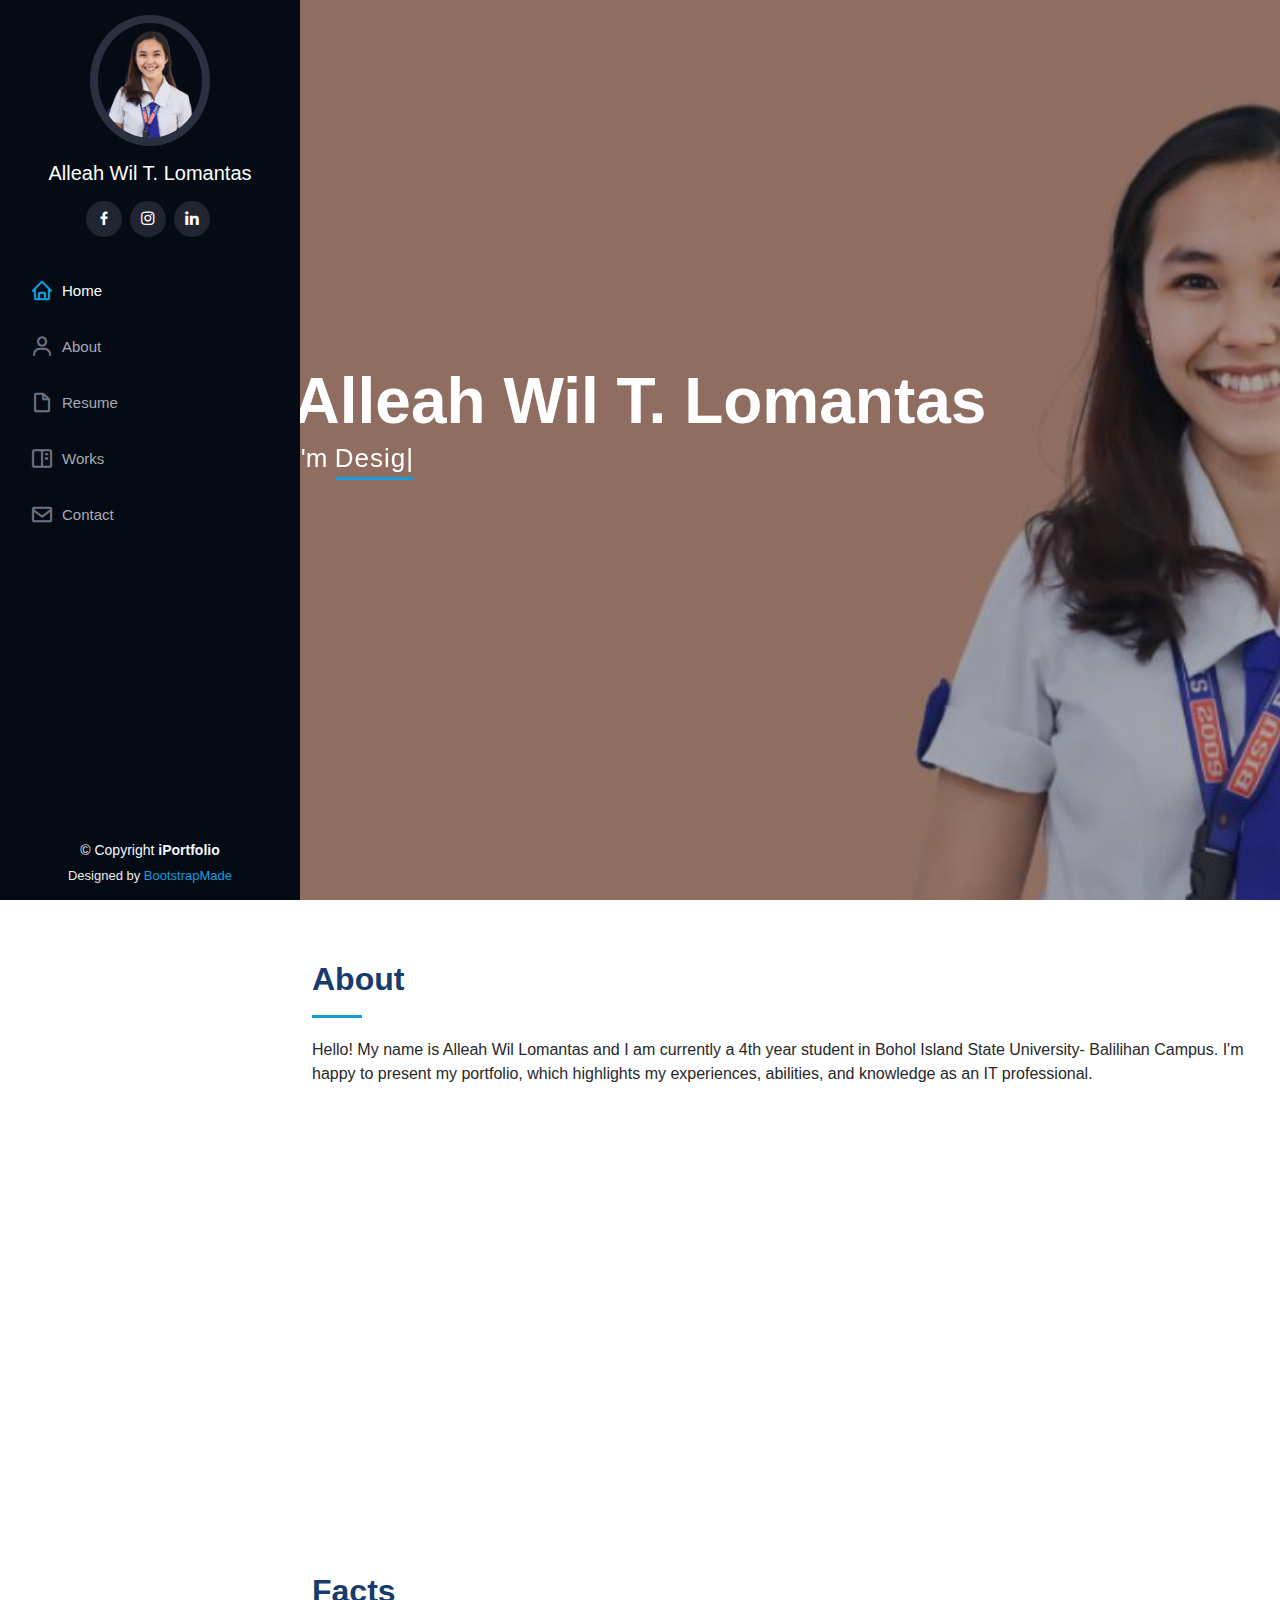
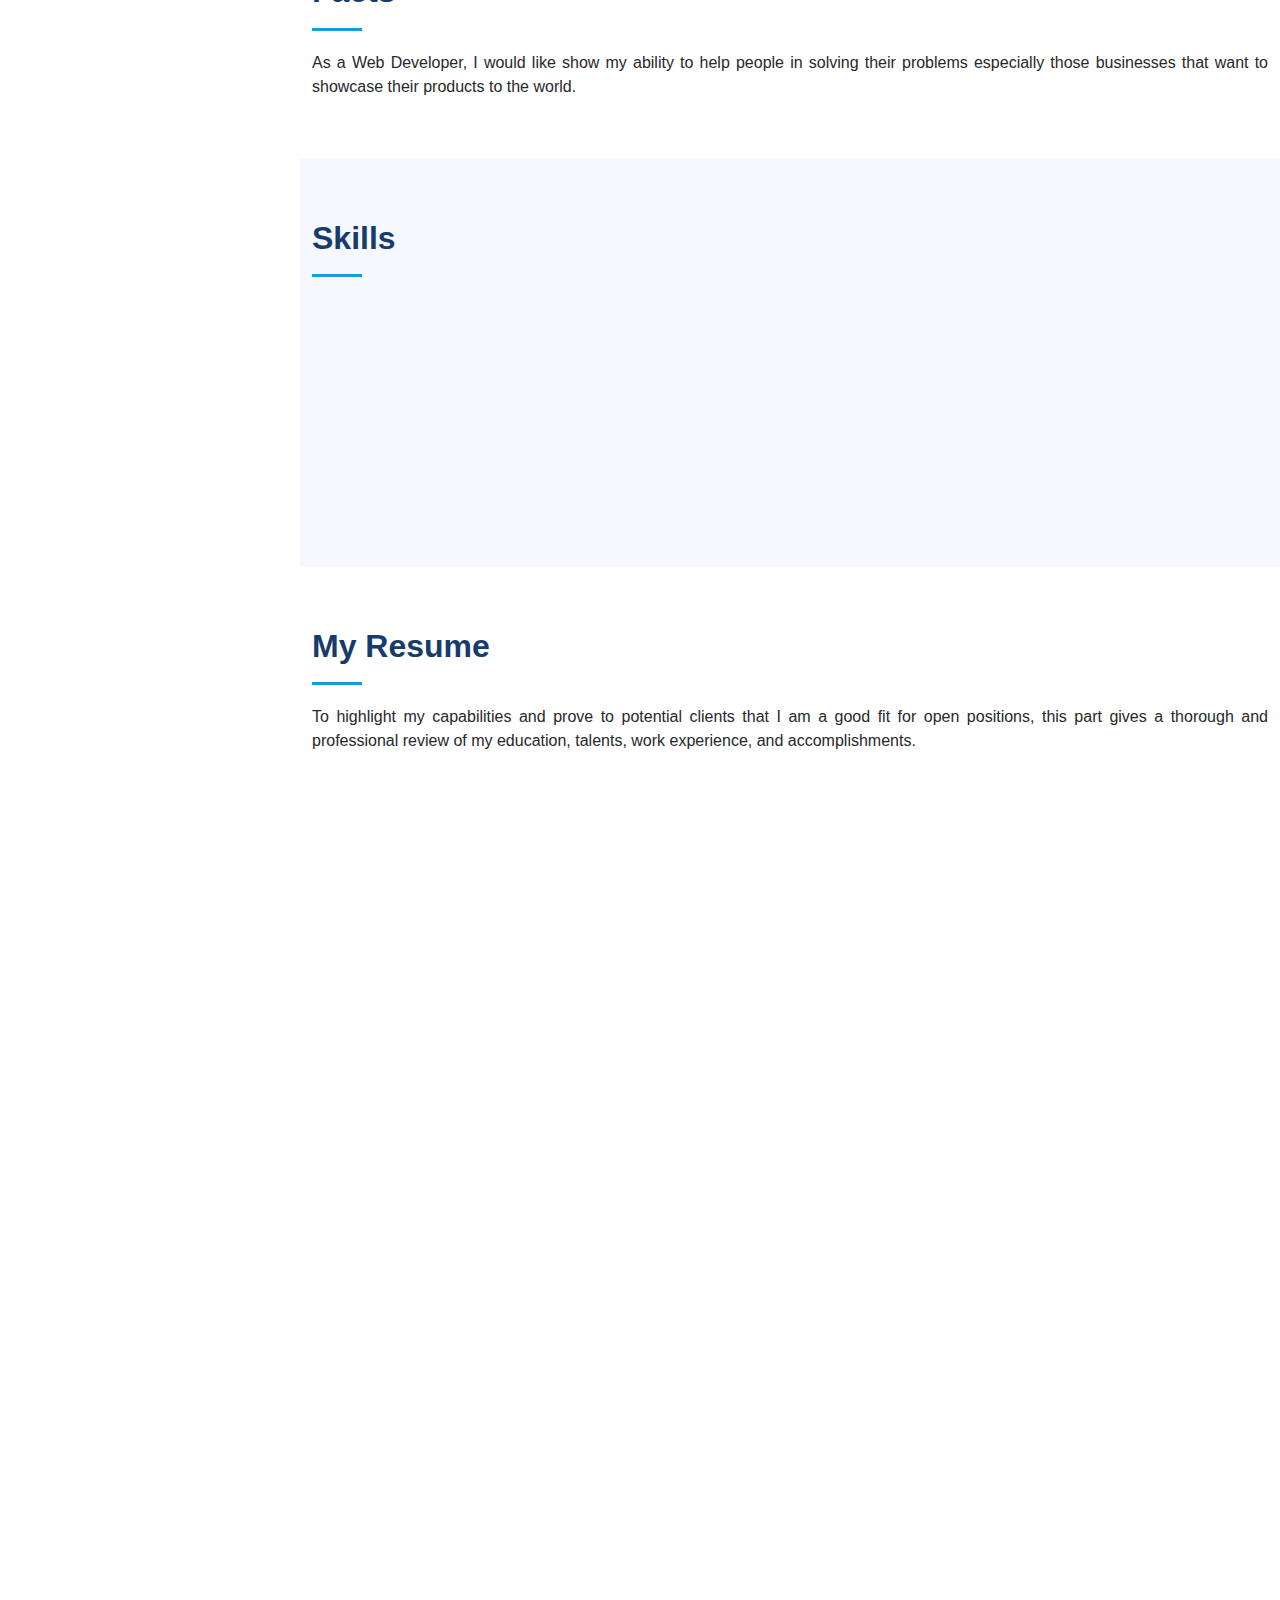
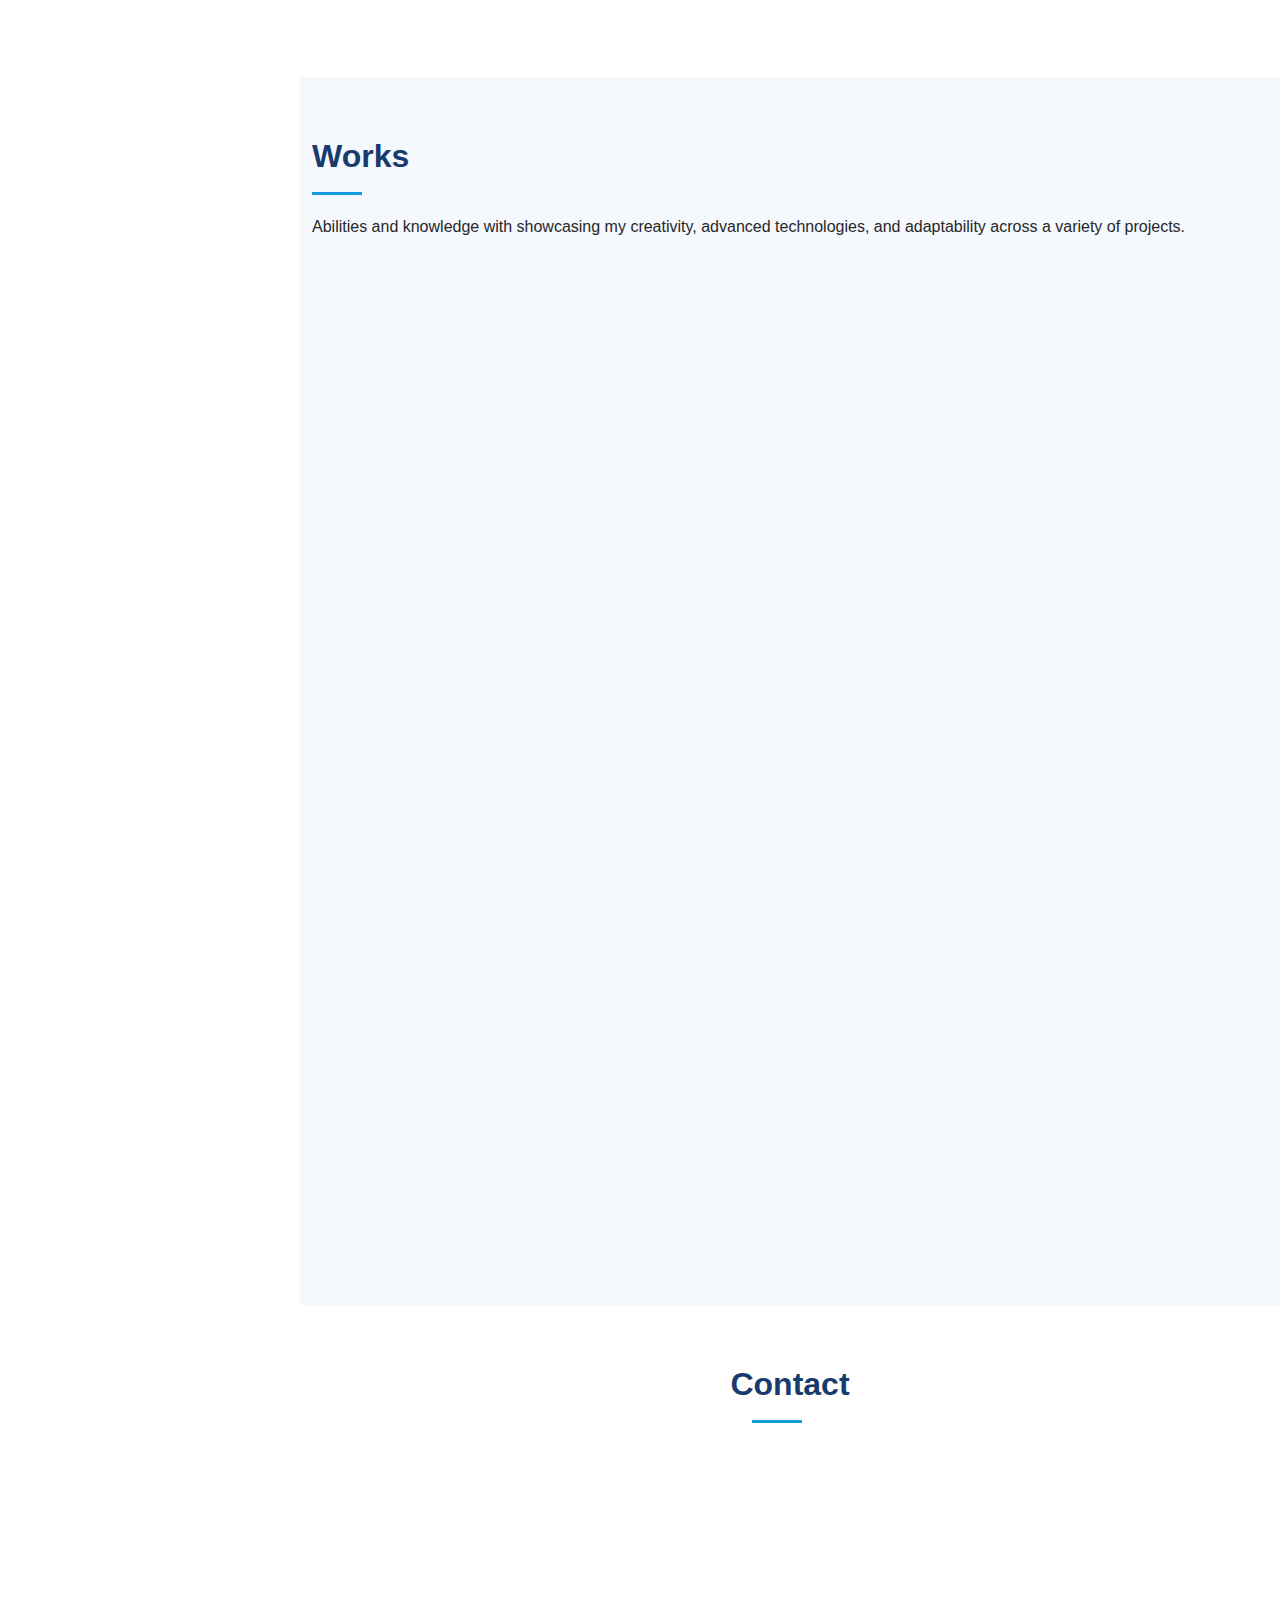
==== index.html @ 7ec14c03 "second commit" ====
<!DOCTYPE html>
<html lang="en">

<head>
  <meta charset="utf-8">
  <meta content="width=device-width, initial-scale=1.0" name="viewport">

  <title>Alleah Wil T. Lomantas</title>
  <meta content="" name="description">
  <meta content="" name="keywords">

  <!-- Favicons -->
  <link href="assets/img/LogoMakr-3GZeeo.png" rel="icon">
  <link href="assets/img/apple-touch-icon.png" rel="apple-touch-icon">

  <!-- Google Fonts -->
  <link href="https://fonts.googleapis.com/css?family=Berkshire+Swash%7CRoboto:300,400,400i,500,500i,700,700i,900" rel="stylesheet">

  <!-- Vendor CSS Files -->
  <link href="assets/vendor/aos/aos.css" rel="stylesheet">
  <link href="assets/vendor/bootstrap/css/bootstrap.min.css" rel="stylesheet">
  <link href="assets/vendor/bootstrap-icons/bootstrap-icons.css" rel="stylesheet">
  <link href="assets/vendor/boxicons/css/boxicons.min.css" rel="stylesheet">
  <link href="assets/vendor/glightbox/css/glightbox.min.css" rel="stylesheet">
  <link href="assets/vendor/swiper/swiper-bundle.min.css" rel="stylesheet">

  <!-- Template Main CSS File -->
  <link href="assets/css/style.css" rel="stylesheet">

  <!-- =======================================================
  * Template Name: iPortfolio
  * Updated: Mar 10 2023 with Bootstrap v5.2.3
  * Template URL: https://bootstrapmade.com/iportfolio-bootstrap-portfolio-websites-template/
  * Author: BootstrapMade.com
  * License: https://bootstrapmade.com/license/
  ======================================================== -->
</head>

<body>

  <!-- ======= Mobile nav toggle button ======= -->
  <i class="bi bi-list mobile-nav-toggle d-xl-none"></i>

  <!-- ======= Header ======= -->
  <header id="header">
    <div class="d-flex flex-column">

      <div class="profile">
        <img src="assets/img/1681975136747-removebg-preview.png" alt="" class="img-fluid rounded-circle">
        <h5 class="text-center"><a href="index.html " class="text-white">Alleah Wil T. Lomantas</a></h5>
        <div class="social-links mt-3 text-center">
          <!-- <a href="#" class="twitter"><i class="bx bxl-twitter"></i></a> -->
          <a href="https://www.facebook.com/haellaliw.satnamol" class="facebook"><i class="bx bxl-facebook"></i></a>
          <a href="https://www.instagram.com/lheelomantas/" class="instagram"><i class="bx bxl-instagram"></i></a>
          <!-- <a href="#" class="google-plus"><i class="bx bxl-skype"></i></a> -->
          <a href="https://www.linkedin.com/in/alleah-wil-lomantas-502658273" class="linkedin"><i class="bx bxl-linkedin"></i></a>
        </div>
      </div>

      <nav id="navbar" class="nav-menu navbar">
        <ul>
          <li><a href="#hero" class="nav-link scrollto active"><i class="bx bx-home"></i> <span>Home</span></a></li>
          <li><a href="#about" class="nav-link scrollto"><i class="bx bx-user"></i> <span>About</span></a></li>
          <li><a href="#resume" class="nav-link scrollto"><i class="bx bx-file-blank"></i> <span>Resume</span></a></li>
          <li><a href="#portfolio" class="nav-link scrollto"><i class="bx bx-book-content"></i> <span>Works</span></a></li>
          <!-- <li><a href="#services" class="nav-link scrollto"><i class="bx bx-server"></i> <span>Services</span></a></li> -->
          <li><a href="#contact" class="nav-link scrollto"><i class="bx bx-envelope"></i> <span>Contact</span></a></li>
        </ul>
      </nav><!-- .nav-menu -->
    </div>
  </header><!-- End Header -->

  <!-- ======= Hero Section ======= -->
  <section id="hero" class="d-flex flex-column justify-content-center align-items-center">
    <div class="hero-container" data-aos="fade-in">
      <h1>Alleah Wil T. Lomantas</h1>
      <p>I'm <span class="typed" data-typed-items="Designer,Web Developer"></span></p>
    </div>
  </section><!-- End Hero -->

  <main id="main">

    <!-- ======= About Section ======= -->
    <section id="about" class="about">
      <div class="container">

        <div class="section-title">
          <h2>About</h2>
          <p>Hello! My name is Alleah Wil Lomantas and I am currently a 4th year student in Bohol Island State University- Balilihan Campus. I'm happy to present my portfolio, which highlights my experiences, abilities, and knowledge as an IT professional. </p>
        </div>

        <div class="row">
          <div class="col-lg-4" data-aos="fade-right">
            <img src="assets/img/1681975136747-removebg-preview.png" class="img-fluid" alt="">
          </div>
          <div class="col-lg-8 pt-4 pt-lg-0 content" data-aos="fade-left">
            <h3>UI/UX Designer &amp; Web Developer.</h3>
            <!-- <p class="fst-italic">
              I am a Front-End Developer in ZionLab IT Consultancy as an intern and I usually use a wordpress for making a website.
            </p> -->
            <div class="row">
              <div class="col-lg-6">
                <ul>
                  <li><i class="bi bi-chevron-right"></i> <strong>Birthday:</strong> <span>Jan 8 2001</span></li>
                  <li><i class="bi bi-chevron-right"></i> <strong>Nationality:</strong> <span>Filipino</span></li>
                  <li><i class="bi bi-chevron-right"></i> <strong>Phone:</strong> <span>0950-351-5563</span></li>
                  <li><i class="bi bi-chevron-right"></i> <strong>City:</strong> <span>Bohol, Philippines</span></li>
                </ul>
              </div>
              <div class="col-lg-6">
                <ul>
                  <li><i class="bi bi-chevron-right"></i> <strong>Age:</strong> <span>22</span></li>
                  <li><i class="bi bi-chevron-right"></i> <strong>Degree:</strong> <span>Information Technology Graduate</span></li>
                  <li><i class="bi bi-chevron-right"></i> <strong>Email:</strong> <span>alleahwillomantas@gmail.com</span></li>
                  
                </ul>
              </div>
            </div>
            <p style="text-align: justify;"> 
              Through my academic work, internships, and side projects, I have developed a foundation in the 
              world of IT and obtained real life experience. I am a self-motivated learner that is consistently 
              eager to learn new technologies and stay consistent with the most recent developments in the IT 
              industry. My portfolio reflects my passion to be more excellent and creative in IT field.
            </p>
          </div>
        </div>

      </div>
    </section><!-- End About Section -->

    <!-- ======= Facts Section ======= -->
    <section id="facts" class="facts">
      <div class="container">

        <div class="section-title">
          <h2>Facts</h2>
          <p style="text-align: justify;"> As a Web Developer, I would like show my ability to help people in solving their problems especially those businesses that want to showcase their products to the world.</p>
        </div>

        <!-- <div class="row no-gutters">

          <div class="col-lg-3 col-md-6 d-md-flex align-items-md-stretch" data-aos="fade-up">
            <div class="count-box">
              <i class="bi bi-emoji-smile"></i>
              <span data-purecounter-start="0" data-purecounter-end="232" data-purecounter-duration="1" class="purecounter"></span>
              <p><strong>Happy Clients</strong> consequuntur quae</p>
            </div>
          </div>

          <div class="col-lg-3 col-md-6 d-md-flex align-items-md-stretch" data-aos="fade-up" data-aos-delay="100">
            <div class="count-box">
              <i class="bi bi-journal-richtext"></i>
              <span data-purecounter-start="0" data-purecounter-end="521" data-purecounter-duration="1" class="purecounter"></span>
              <p><strong>Projects</strong> adipisci atque cum quia aut</p>
            </div>
          </div>

          <div class="col-lg-3 col-md-6 d-md-flex align-items-md-stretch" data-aos="fade-up" data-aos-delay="200">
            <div class="count-box">
              <i class="bi bi-headset"></i>
              <span data-purecounter-start="0" data-purecounter-end="1453" data-purecounter-duration="1" class="purecounter"></span>
              <p><strong>Hours Of Support</strong> aut commodi quaerat</p>
            </div>
          </div>

          <div class="col-lg-3 col-md-6 d-md-flex align-items-md-stretch" data-aos="fade-up" data-aos-delay="300">
            <div class="count-box">
              <i class="bi bi-people"></i>
              <span data-purecounter-start="0" data-purecounter-end="32" data-purecounter-duration="1" class="purecounter"></span>
              <p><strong>Hard Workers</strong> rerum asperiores dolor</p>
            </div>
          </div>

        </div> -->

      </div>
    </section><!-- End Facts Section -->

    <!-- ======= Skills Section ======= -->
    <section id="skills" class="skills section-bg">
      <div class="container">

        <div class="section-title">
          <h2>Skills</h2>
          <!-- <p>Magnam dolores commodi suscipit. Necessitatibus eius consequatur ex aliquid fuga eum quidem. Sit sint consectetur velit. Quisquam quos quisquam cupiditate. Et nemo qui impedit suscipit alias ea. Quia fugiat sit in iste officiis commodi quidem hic quas.</p> -->
        </div>

        <div class="row skills-content">

          <div class="col-lg-6" data-aos="fade-up">

            <div class="progress">
              <span class="skill">HTML <i class="val">45%</i></span>
              <div class="progress-bar-wrap">
                <div class="progress-bar" role="progressbar" aria-valuenow="45" aria-valuemin="0" aria-valuemax="70"></div>
              </div>
            </div>

            <div class="progress">
              <span class="skill">CSS <i class="val">35%</i></span>
              <div class="progress-bar-wrap">
                <div class="progress-bar" role="progressbar" aria-valuenow="35" aria-valuemin="0" aria-valuemax="50"></div>
              </div>
            </div>

            <div class="progress">
              <span class="skill">JavaScript <i class="val">20%</i></span>
              <div class="progress-bar-wrap">
                <div class="progress-bar" role="progressbar" aria-valuenow="20" aria-valuemin="0" aria-valuemax="25"></div>
              </div>
            </div>

          </div>

          <div class="col-lg-6" data-aos="fade-up" data-aos-delay="100">

            <div class="progress">
              <span class="skill">PHP <i class="val">10%</i></span>
              <div class="progress-bar-wrap">
                <div class="progress-bar" role="progressbar" aria-valuenow="10" aria-valuemin="0" aria-valuemax="100"></div>
              </div>
            </div>

            <div class="progress">
              <span class="skill">WordPress/CMS <i class="val">65%</i></span>
              <div class="progress-bar-wrap">
                <div class="progress-bar" role="progressbar" aria-valuenow="65" aria-valuemin="0" aria-valuemax="100"></div>
              </div>
            </div>

            <div class="progress">
              <span class="skill">Photoshop <i class="val">40%</i></span>
              <div class="progress-bar-wrap">
                <div class="progress-bar" role="progressbar" aria-valuenow="40" aria-valuemin="0" aria-valuemax="100"></div>
              </div>
            </div>

          </div>

        </div>

      </div>
    </section><!-- End Skills Section -->

    <!-- ======= Resume Section ======= -->
    <section id="resume" class="resume">
      <div class="container">

        <div class="section-title">
          <h2>My Resume</h2>
          <p style="text-align: justify;">To highlight my capabilities and prove to potential clients that I am a good fit for open positions, this part gives a thorough and professional review of my education, talents, work experience, and accomplishments.</p>
        </div>

        <div class="row">
          <div class="col-lg-6" data-aos="fade-up">
            <h3 class="resume-title">Sumary</h3>
            <div class="resume-item pb-0">
              <h4>ZionLab IT Consultancy</h4>
              <p><em>As an intern in ZionLab IT Consultancy, I have learned a lot about front-end development.</em></p>
              <ul>
                <li>Colorado Homes</li>
                <li>Guiwanon, Baclayon, Bohol</li>
                <li>www.theZionLab.com</li>
              </ul>
            </div>

            <h3 class="resume-title">Education</h3>
            <div class="resume-item">
              <h4>Bachelor of Science in Information Technology</h4>
              <p><em>Bohol Island State University- Balilihan Campus</em></p>
              <h5>2022 - 2023</h5>
              <!-- <p>Qui deserunt veniam. Et sed aliquam labore tempore sed quisquam iusto autem sit. Ea vero voluptatum qui ut dignissimos deleniti nerada porti sand markend</p> -->
            </div>
            <div class="resume-item">
              <h4>Humanities and Social Sciences</h4>
              <p><em>Cong. Pablo Malasarte National High School</em></p>
              <h5>2017 - 2019</h5>
              <!-- <p><em>Rochester Institute of Technology, Rochester, NY</em></p>
              <p>Quia nobis sequi est occaecati aut. Repudiandae et iusto quae reiciendis et quis Eius vel ratione eius unde vitae rerum voluptates asperiores voluptatem Earum molestiae consequatur neque etlon sader mart dila</p> -->
            </div>
            <div class="resume-item">
              <h4>Junior High School Completers</h4>
              <p><em>Cong. Pablo Malasarte National High School</em></p>
              <h5>2013 - 2017</h5>
              <!-- <p>Qui deserunt veniam. Et sed aliquam labore tempore sed quisquam iusto autem sit. Ea vero voluptatum qui ut dignissimos deleniti nerada porti sand markend</p> -->
            </div>
            <div class="resume-item">
              <h4> Elementary School Graduate</h4>
              <p><em>Boctol Elementary School</em></p>
              <h5>2008 - 2013</h5>
              <!-- <p>Qui deserunt veniam. Et sed aliquam labore tempore sed quisquam iusto autem sit. Ea vero voluptatum qui ut dignissimos deleniti nerada porti sand markend</p> -->
            </div>
          </div>
          <div class="col-lg-6" data-aos="fade-up" data-aos-delay="100">
            <h3 class="resume-title">Work Experience</h3>
            <div class="resume-item">
              <h4>Front-End Developer</h4>
              <p><em>ZionLab IT Consultancy</em></p>
              <p><em>Guiwanon, Baclayon, Bohol</em></p>
              <h5>2023 - Present</h5>
              <!-- <ul>
                <li>Developed numerous marketing programs (logos, brochures,infographics, presentations, and advertisements).</li>
                <li>Managed up to 5 projects or tasks at a given time while under pressure</li>
                <li>Recommended and consulted with clients on the most appropriate graphic design</li>
                <li>Created 4+ design presentations and proposals a month for clients and account managers</li>
              </ul> -->
            </div>
            <div class="resume-item"> 
              <h4>Web Designer</h4>
              <p><em>ZionLab IT Consultancy</em></p>
              <p><em>Guiwanon, Baclayon, Bohol</em></p>
              <h5>2023 - Present</h5>
            </div>
            <div class="resume-item"> 
              <h4>Special Program for Employment of Student- DOLE</h4>
              <p><em> Department of Social Welfare and Development- KALAHI</em></p>
              <p><em> Balilihan, Bohol</em></p>
              <h5>2022</h5>
            </div>
            <div class="resume-item"> 
              <h4>Work Immersion</h4>
              <p><em>Department of Social Welfare and Development- Municipal Office</em></p>
              <p><em>Balilihan, Bohol</em></p>
              <h5>2019</h5>
            </div>
            
          </div>
        </div>

      </div>
    </section><!-- End Resume Section -->

    <!-- ======= Portfolio Section ======= -->
    <section id="portfolio" class="portfolio section-bg">
      <div class="container">

        <div class="section-title">
          <h2>Works</h2>
          <p>Abilities and knowledge with showcasing my creativity, advanced technologies, and adaptability across a variety of projects.</p>
        </div>

        <div class="row" data-aos="fade-up">
          <div class="col-lg-12 d-flex justify-content-center">
            <ul id="portfolio-flters">
              <li data-filter="*" class="filter-active">All</li>
              <!-- <li data-filter=".filter-app">App</li>
              <li data-filter=".filter-card">Card</li>
              <li data-filter=".filter-web">Projects</li> -->
            </ul>
          </div>
        </div>

        <div class="row" data-aos="fade-up" data-aos-delay="100" style="justify-content: center;">

          <div class="col-lg-4 col-md-12 portfolio-item filter-active">
            <div class="portfolio-wrap">
              <img src= "assets/img/portfolio/AW-website.png" style="height: 35vh; width: 200vh;" class="img-fluid" alt="">
              <div class="portfolio-links">
                <a href="assets/img/portfolio/AW-website.png" data-gallery="portfolioGallery" class="portfolio-lightbox" ><i class="bx bx-plus"></i></a>
                <a href="portfolio-details.html" title="More Details"><i class="bx bx-link"></i></a>
              </div> 
            </div>
          </div>

          <div class="col-lg-4 col-md-12 portfolio-item filter-active">
            <div class="portfolio-wrap">
              <img src="assets/img/portfolio/342021146_1277170879567567_8653208278268045244_n.png" style="height: 35vh; width: 300vh;" class="img-fluid" alt="">
              <div class="portfolio-links">
                <a href="assets/img/portfolio/342021146_1277170879567567_8653208278268045244_n.png" data-gallery="portfolioGallery" class="portfolio-lightbox" ><i class="bx bx-plus"></i></a>
                <!-- <a href="portfolio-detail.html" title="More Details"><i class="bx bx-link"></i></a> -->
              </div>
            </div>
          </div>

          <div class="col-lg-4 col-md-6 portfolio-item filter-active">
            <div class="portfolio-wrap">
              <img src="assets/img/portfolio/IMG_20230420_152122.jpg" style="height: 35vh; width: 200vh;" class="img-fluid" alt="">
              <div class="portfolio-links">
                <a href="assets/img/portfolio/IMG_20230420_152122.jpg" data-gallery="portfolioGallery" class="portfolio-lightbox" ><i class="bx bx-plus"></i></a>
                <!-- <a href="portfolio-details.html" title="More Details"><i class="bx bx-link"></i></a> -->
              </div>
            </div>
          </div>

          <div class="col-lg-4 col-md-6 portfolio-item filter-active">
            <div class="portfolio-wrap">
              <img src="assets/img/portfolio/IMG_20230420_152134.jpg" style="height: 35vh; width: 200vh;" class="img-fluid" alt="">
              <div class="portfolio-links">
                <a href="assets/img/portfolio/IMG_20230420_152122.jpg" data-gallery="portfolioGallery" class="portfolio-lightbox" ><i class="bx bx-plus"></i></a>
                <!-- <a href="portfolio-details.html" title="More Details"><i class="bx bx-link"></i></a> -->
              </div>
            </div>
          </div>

          <div class="col-lg-4 col-md-6 portfolio-item filter-active">
            <div class="portfolio-wrap">
              <img src="assets/img/portfolio/lhee1.png"  style="height: 35vh; width: 300vh;" class="img-fluid" alt="">
              <div class="portfolio-links">
                <a href="assets/img/portfolio/lhee1.png" data-gallery="portfolioGallery" class="portfolio-lightbox" ><i class="bx bx-plus"></i></a>
                <!-- <a href="portfolio-details.html" title="More Details"><i class="bx bx-link"></i></a> -->
              </div>
            </div>
          </div>

          <div class="col-lg-4 col-md-6 portfolio-item filter-active">
            <div class="portfolio-wrap">
              <img src="assets/img/portfolio/Screenshot (16).png"  style="height: 35vh; width: 300vh;" class="img-fluid" alt="">
              <div class="portfolio-links">
                <a href="assets/img/portfolio/Screenshot (16).png" data-gallery="portfolioGallery" class="portfolio-lightbox" ><i class="bx bx-plus"></i></a>
                <!-- <a href="portfolio-details.html" title="More Details"><i class="bx bx-link"></i></a> -->
              </div>
            </div>
          </div>

          <div class="col-lg-4 col-md-6 portfolio-item filter-card">
            <div class="portfolio-wrap">
              <img src="assets/img/portfolio/screencapture-localhost-3000-2022-06-02-18_28_42-1.png" class="img-fluid" alt="">
              <div class="portfolio-links">
                <a href="assets/img/portfolio/screencapture-localhost-3000-2022-06-02-18_28_42-1.png" data-gallery="portfolioGallery" class="portfolio-lightbox" ><i class="bx bx-plus"></i></a>
                <!-- <a href="portfolio-details.html" title="More Details"><i class="bx bx-link"></i></a> -->
              </div>
            </div>
          </div>

          <!-- <div class="col-lg-4 col-md-6 portfolio-item filter-card">
            <div class="portfolio-wrap">
              <img src="assets/img/portfolio/portfolio-8.jpg" class="img-fluid" alt="">
              <div class="portfolio-links">
                <a href="assets/img/portfolio/portfolio-8.jpg" data-gallery="portfolioGallery" class="portfolio-lightbox" title="Card 3"><i class="bx bx-plus"></i></a>
                <a href="portfolio-details.html" title="More Details"><i class="bx bx-link"></i></a>
              </div>
            </div>
          </div> -->

          <!-- <div class="col-lg-4 col-md-6 portfolio-item filter-web">
            <div class="portfolio-wrap">
              <img src="assets/img/portfolio/portfolio-9.jpg" class="img-fluid" alt="">
              <div class="portfolio-links">
                <a href="assets/img/portfolio/portfolio-9.jpg" data-gallery="portfolioGallery" class="portfolio-lightbox" title="Web 3"><i class="bx bx-plus"></i></a>
                <a href="portfolio-details.html" title="More Details"><i class="bx bx-link"></i></a>
              </div>
            </div>
          </div> -->

        </div>

      </div>
    </section><!-- End Portfolio Section -->

    <!-- ======= Services Section ======= -->
    <!-- <section id="services" class="services">
      <div class="container">

        <div class="section-title">
          <h2>Services</h2>
          <p>Magnam dolores commodi suscipit. Necessitatibus eius consequatur ex aliquid fuga eum quidem. Sit sint consectetur velit. Quisquam quos quisquam cupiditate. Et nemo qui impedit suscipit alias ea. Quia fugiat sit in iste officiis commodi quidem hic quas.</p>
        </div>

        <div class="row">
          <div class="col-lg-4 col-md-6 icon-box" data-aos="fade-up">
            <div class="icon"><i class="bi bi-briefcase"></i></div>
            <h4 class="title"><a href="">Lorem Ipsum</a></h4>
            <p class="description">Voluptatum deleniti atque corrupti quos dolores et quas molestias excepturi sint occaecati cupiditate non provident</p>
          </div>
          <div class="col-lg-4 col-md-6 icon-box" data-aos="fade-up" data-aos-delay="100">
            <div class="icon"><i class="bi bi-card-checklist"></i></div>
            <h4 class="title"><a href="">Dolor Sitema</a></h4>
            <p class="description">Minim veniam, quis nostrud exercitation ullamco laboris nisi ut aliquip ex ea commodo consequat tarad limino ata</p>
          </div>
          <div class="col-lg-4 col-md-6 icon-box" data-aos="fade-up" data-aos-delay="200">
            <div class="icon"><i class="bi bi-bar-chart"></i></div>
            <h4 class="title"><a href="">Sed ut perspiciatis</a></h4>
            <p class="description">Duis aute irure dolor in reprehenderit in voluptate velit esse cillum dolore eu fugiat nulla pariatur</p>
          </div>
          <div class="col-lg-4 col-md-6 icon-box" data-aos="fade-up" data-aos-delay="300">
            <div class="icon"><i class="bi bi-binoculars"></i></div>
            <h4 class="title"><a href="">Magni Dolores</a></h4>
            <p class="description">Excepteur sint occaecat cupidatat non proident, sunt in culpa qui officia deserunt mollit anim id est laborum</p>
          </div>
          <div class="col-lg-4 col-md-6 icon-box" data-aos="fade-up" data-aos-delay="400">
            <div class="icon"><i class="bi bi-brightness-high"></i></div>
            <h4 class="title"><a href="">Nemo Enim</a></h4>
            <p class="description">At vero eos et accusamus et iusto odio dignissimos ducimus qui blanditiis praesentium voluptatum deleniti atque</p>
          </div>
          <div class="col-lg-4 col-md-6 icon-box" data-aos="fade-up" data-aos-delay="500">
            <div class="icon"><i class="bi bi-calendar4-week"></i></div>
            <h4 class="title"><a href="">Eiusmod Tempor</a></h4>
            <p class="description">Et harum quidem rerum facilis est et expedita distinctio. Nam libero tempore, cum soluta nobis est eligendi</p>
          </div>
        </div>

      </div>
    </section>End Services Section -->

    <!-- ======= Testimonials Section ======= -->
    <!-- <section id="testimonials" class="testimonials section-bg">
      <div class="container">

        <div class="section-title">
          <h2>Testimonials</h2>
          <p>Magnam dolores commodi suscipit. Necessitatibus eius consequatur ex aliquid fuga eum quidem. Sit sint consectetur velit. Quisquam quos quisquam cupiditate. Et nemo qui impedit suscipit alias ea. Quia fugiat sit in iste officiis commodi quidem hic quas.</p>
        </div>

        <div class="testimonials-slider swiper" data-aos="fade-up" data-aos-delay="100">
          <div class="swiper-wrapper">

            <div class="swiper-slide">
              <div class="testimonial-item" data-aos="fade-up">
                <p>
                  <i class="bx bxs-quote-alt-left quote-icon-left"></i>
                  Proin iaculis purus consequat sem cure digni ssim donec porttitora entum suscipit rhoncus. Accusantium quam, ultricies eget id, aliquam eget nibh et. Maecen aliquam, risus at semper.
                  <i class="bx bxs-quote-alt-right quote-icon-right"></i>
                </p>
                <img src="assets/img/testimonials/testimonials-1.jpg" class="testimonial-img" alt="">
                <h3>Saul Goodman</h3>
                <h4>Ceo &amp; Founder</h4>
              </div> -->
            </div><!-- End testimonial item -->

            <!-- <div class="swiper-slide">
              <div class="testimonial-item" data-aos="fade-up" data-aos-delay="100">
                <p>
                  <i class="bx bxs-quote-alt-left quote-icon-left"></i>
                  Export tempor illum tamen malis malis eram quae irure esse labore quem cillum quid cillum eram malis quorum velit fore eram velit sunt aliqua noster fugiat irure amet legam anim culpa.
                  <i class="bx bxs-quote-alt-right quote-icon-right"></i>
                </p>
                <img src="assets/img/testimonials/testimonials-2.jpg" class="testimonial-img" alt="">
                <h3>Sara Wilsson</h3>
                <h4>Designer</h4>
              </div>
            </div>End testimonial item -->

            <!-- <div class="swiper-slide">
              <div class="testimonial-item" data-aos="fade-up" data-aos-delay="200">
                <p>
                  <i class="bx bxs-quote-alt-left quote-icon-left"></i>
                  Enim nisi quem export duis labore cillum quae magna enim sint quorum nulla quem veniam duis minim tempor labore quem eram duis noster aute amet eram fore quis sint minim.
                  <i class="bx bxs-quote-alt-right quote-icon-right"></i>
                </p>
                <img src="assets/img/testimonials/testimonials-3.jpg" class="testimonial-img" alt="">
                <h3>Jena Karlis</h3>
                <h4>Store Owner</h4>
              </div>
            </div>End testimonial item -->

            <!-- <div class="swiper-slide">
              <div class="testimonial-item" data-aos="fade-up" data-aos-delay="300">
                <p>
                  <i class="bx bxs-quote-alt-left quote-icon-left"></i>
                  Fugiat enim eram quae cillum dolore dolor amet nulla culpa multos export minim fugiat minim velit minim dolor enim duis veniam ipsum anim magna sunt elit fore quem dolore labore illum veniam.
                  <i class="bx bxs-quote-alt-right quote-icon-right"></i>
                </p>
                <img src="assets/img/testimonials/testimonials-4.jpg" class="testimonial-img" alt="">
                <h3>Matt Brandon</h3>
                <h4>Freelancer</h4>
              </div>
            </div>End testimonial item -->

            <!-- <div class="swiper-slide">
              <div class="testimonial-item" data-aos="fade-up" data-aos-delay="400">
                <p>
                  <i class="bx bxs-quote-alt-left quote-icon-left"></i>
                  Quis quorum aliqua sint quem legam fore sunt eram irure aliqua veniam tempor noster veniam enim culpa labore duis sunt culpa nulla illum cillum fugiat legam esse veniam culpa fore nisi cillum quid.
                  <i class="bx bxs-quote-alt-right quote-icon-right"></i>
                </p>
                <img src="assets/img/testimonials/testimonials-5.jpg" class="testimonial-img" alt="">
                <h3>John Larson</h3>
                <h4>Entrepreneur</h4>
              </div>
            </div>End testimonial item -->

          </div>
          <div class="swiper-pagination"></div>
        </div>

      </div>
    </section><!-- End Testimonials Section -->

    <!-- ======= Contact Section ======= -->
    <section id="contact" class="contact" >
      <div class="container" >

        <div class="section-title contact">
          <h2>Contact</h2>
          <!-- <p>Magnam dolores commodi suscipit. Necessitatibus eius consequatur ex aliquid fuga eum quidem. Sit sint consectetur velit. Quisquam quos quisquam cupiditate. Et nemo qui impedit suscipit alias ea. Quia fugiat sit in iste officiis commodi quidem hic quas.</p> -->
        </div>

        <div class="row" data-aos="fade-in">

          <div class="col-lg-12 d-flex align-items-stretch" >
            <div class="info" >
              <div class="address" style="margin-left: 35%;">
                <i class="bi bi-geo-alt"></i>
                <h4>Location:</h4>
                <p>Boctol, Balilihan, Bohol</p>
              </div>

              <div class="email"  style="margin-left: 35%;">
                <i class="bi bi-envelope"></i>
                <h4>Email:</h4>
                <p>alleahwillomantas@gmail.com</p>
              </div>

              <div class="phone" style="margin-left: 35%;">
                <i class="bi bi-phone"></i>
                <h4>Call:</h4>
                <p>0950-351-5563</p>
              </div>

              <!-- <iframe src="https://www.google.com/maps/embed?pb=!1m14!1m8!1m3!1d12097.433213460943!2d-74.0062269!3d40.7101282!3m2!1i1024!2i768!4f13.1!3m3!1m2!1s0x0%3A0xb89d1fe6bc499443!2sDowntown+Conference+Center!5e0!3m2!1smk!2sbg!4v1539943755621" frameborder="0" style="border:0; width: 100%; height: 290px;" allowfullscreen></iframe> -->
            </div>

          </div>

          <!-- <div class="col-lg-7 mt-5 mt-lg-0 d-flex align-items-stretch">
            <form action="forms/contact.php" method="post" role="form" class="php-email-form">
              <div class="row">
                <div class="form-group col-md-6">
                  <label for="name">Your Name</label>
                  <input type="text" name="name" class="form-control" id="name" required>
                </div>
                <div class="form-group col-md-6">
                  <label for="name">Your Email</label>
                  <input type="email" class="form-control" name="email" id="email" required>
                </div>
              </div>
              <div class="form-group">
                <label for="name">Subject</label>
                <input type="text" class="form-control" name="subject" id="subject" required>
              </div>
              <div class="form-group">
                <label for="name">Message</label>
                <textarea class="form-control" name="message" rows="10" required></textarea>
              </div>
              <div class="my-3">
                <div class="loading">Loading</div>
                <div class="error-message"></div>
                <div class="sent-message">Your message has been sent. Thank you!</div>
              </div>
              <div class="text-center"><button type="submit">Send Message</button></div>
            </form>
          </div> -->

        </div>

      </div>
    </section><!-- End Contact Section -->

  </main><!-- End #main -->

  <!-- ======= Footer ======= -->
  <footer id="footer">
    <div class="container">
      <div class="copyright">
        &copy; Copyright <strong><span>iPortfolio</span></strong>
      </div>
      <div class="credits">
        <!-- All the links in the footer should remain intact. -->
        <!-- You can delete the links only if you purchased the pro version. -->
        <!-- Licensing information: https://bootstrapmade.com/license/ -->
        <!-- Purchase the pro version with working PHP/AJAX contact form: https://bootstrapmade.com/iportfolio-bootstrap-portfolio-websites-template/ -->
        Designed by <a href="https://bootstrapmade.com/">BootstrapMade</a>
      </div>
    </div>
  </footer><!-- End  Footer -->

  <a href="#" class="back-to-top d-flex align-items-center justify-content-center"><i class="bi bi-arrow-up-short"></i></a>

  <!-- Vendor JS Files -->
  <script src="assets/vendor/purecounter/purecounter_vanilla.js"></script>
  <script src="assets/vendor/aos/aos.js"></script>
  <script src="assets/vendor/bootstrap/js/bootstrap.bundle.min.js"></script>
  <script src="assets/vendor/glightbox/js/glightbox.min.js"></script>
  <script src="assets/vendor/isotope-layout/isotope.pkgd.min.js"></script>
  <script src="assets/vendor/swiper/swiper-bundle.min.js"></script>
  <script src="assets/vendor/typed.js/typed.min.js"></script>
  <script src="assets/vendor/waypoints/noframework.waypoints.js"></script>
  <script src="assets/vendor/php-email-form/validate.js"></script>

  <!-- Template Main JS File -->
  <script src="assets/js/main.js"></script>

</body>

</html>
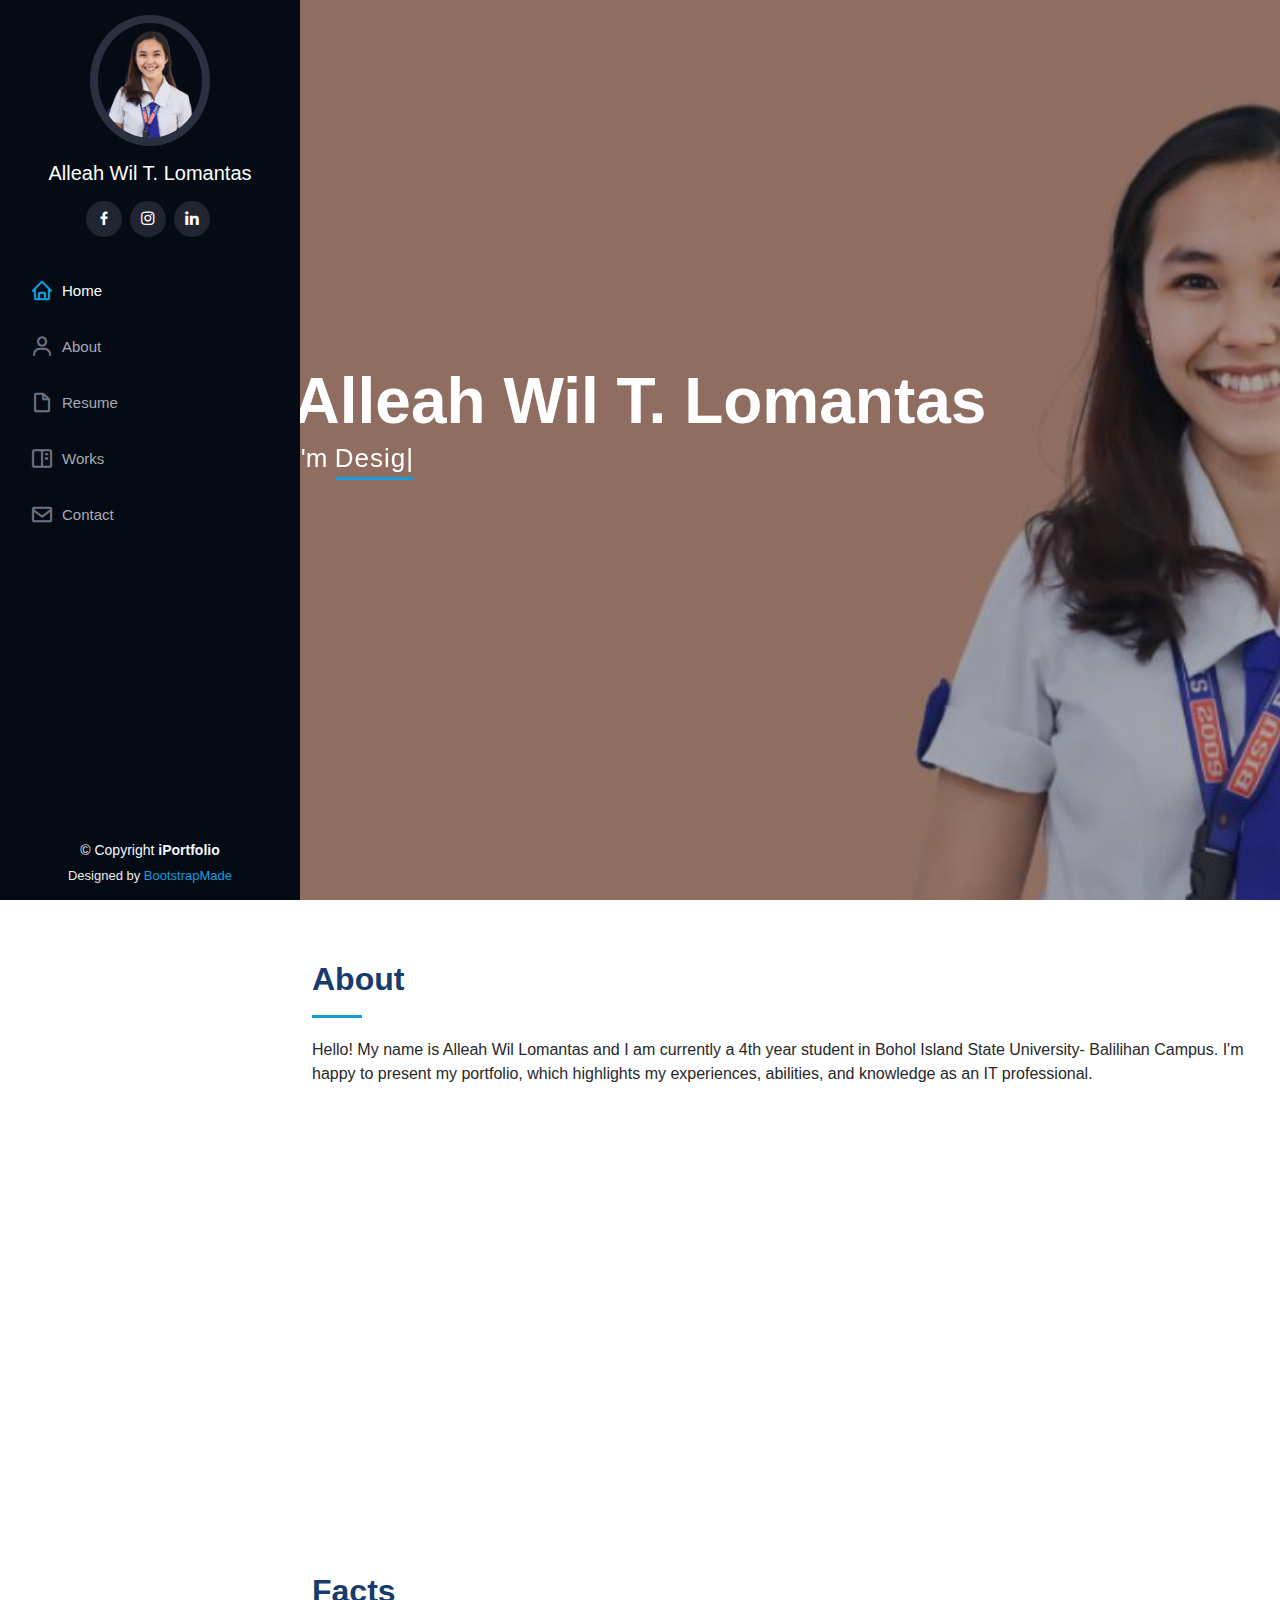
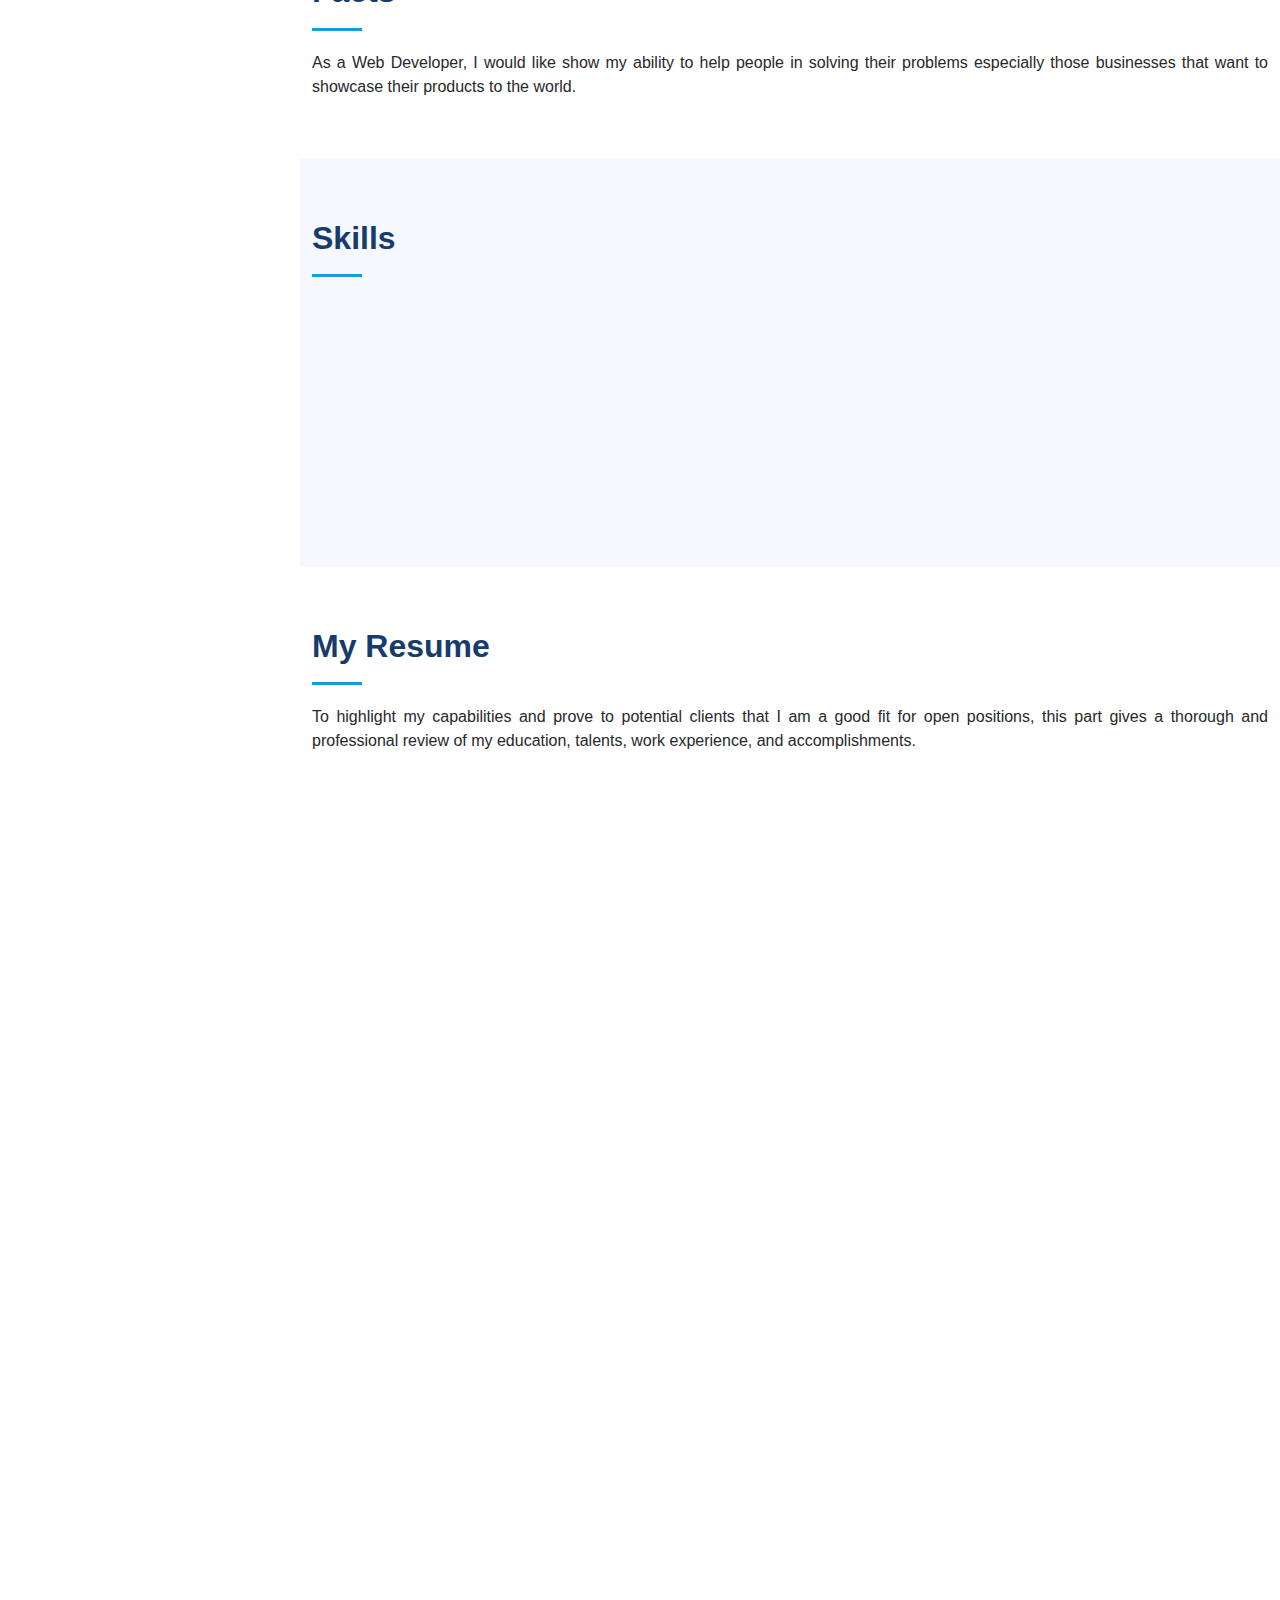
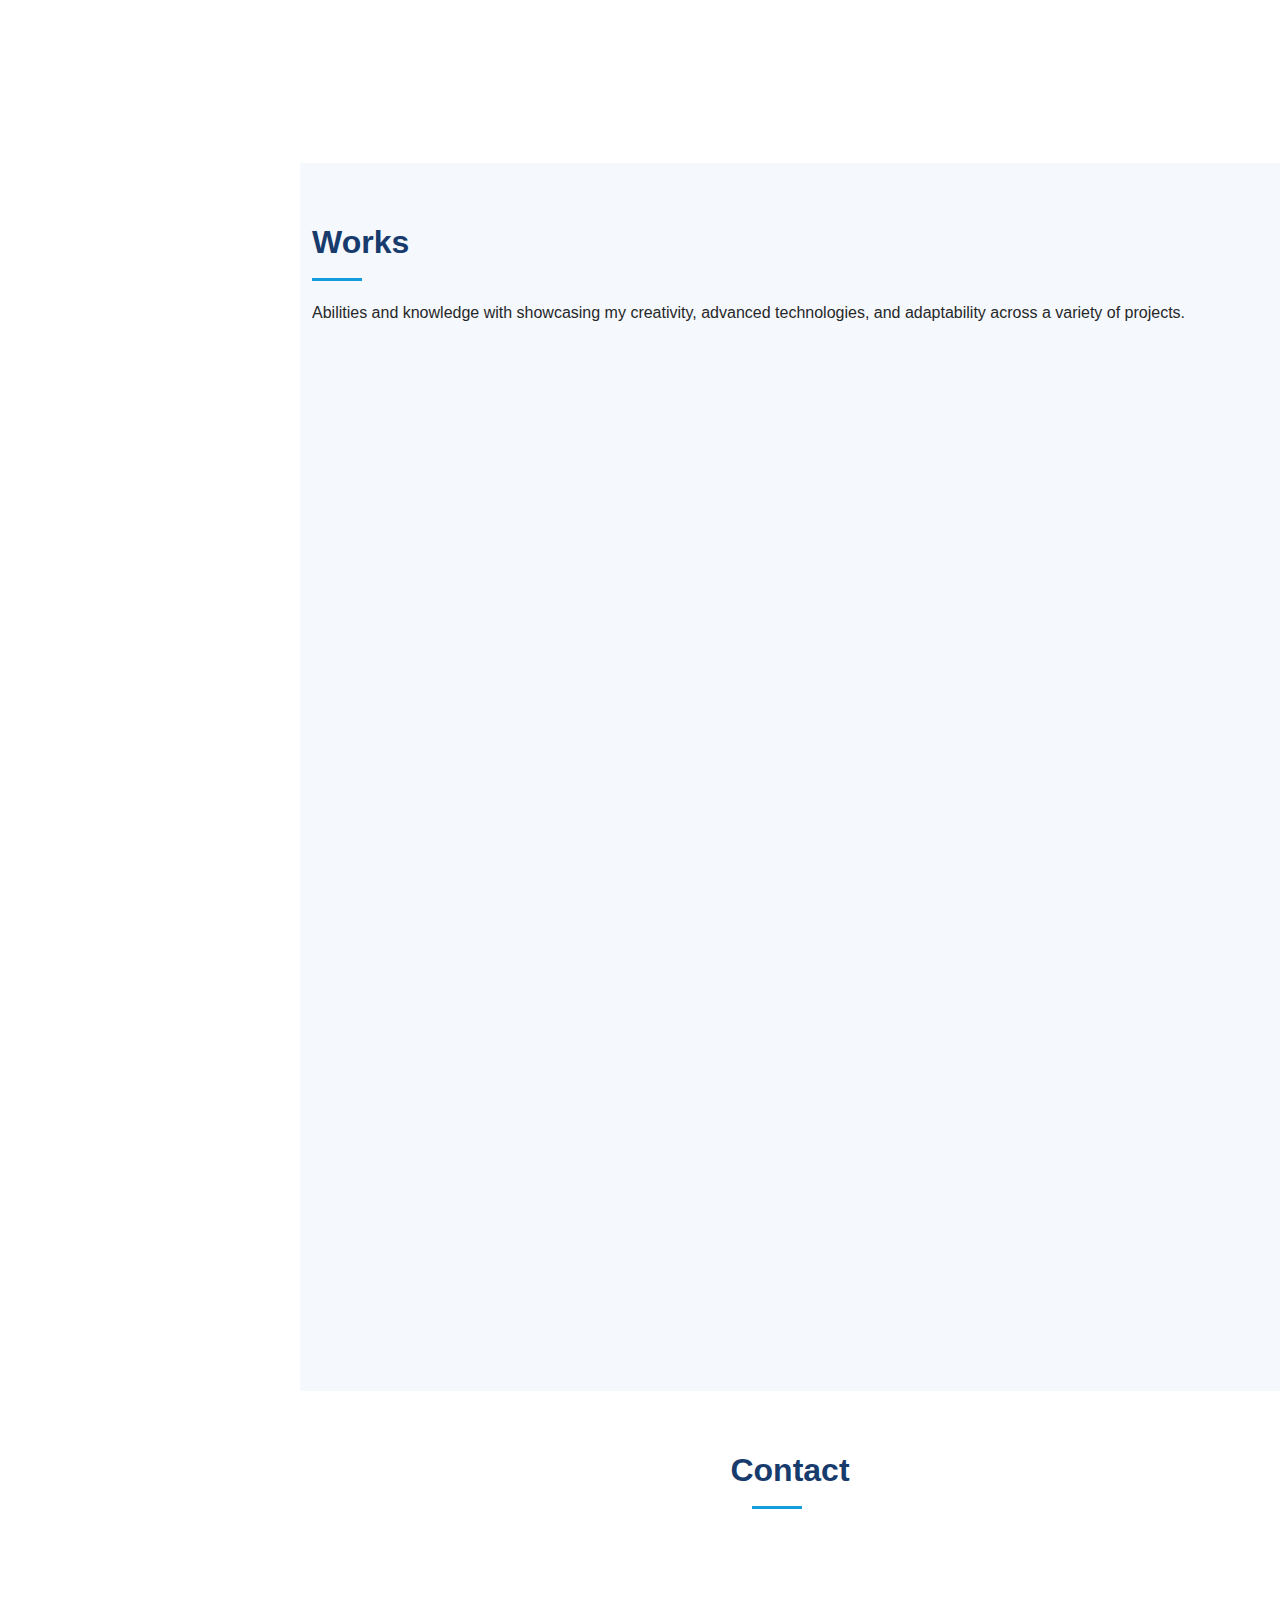
==== commit b8e698d4: "third commit" ====
--- a/index.html
+++ b/index.html
@@ -323,6 +323,12 @@
               <p><em>Balilihan, Bohol</em></p>
               <h5>2019</h5>
             </div>
+            <div class="resume-item"> 
+              <h4>Assistant Manager</h4>
+              <p><em>Aldwin Jumamil Store- Public Market </em></p>
+              <p><em>Balilihan, Bohol</em></p>
+              <h5>2017 - Present</h5>
+            </div>
             
           </div>
         </div>
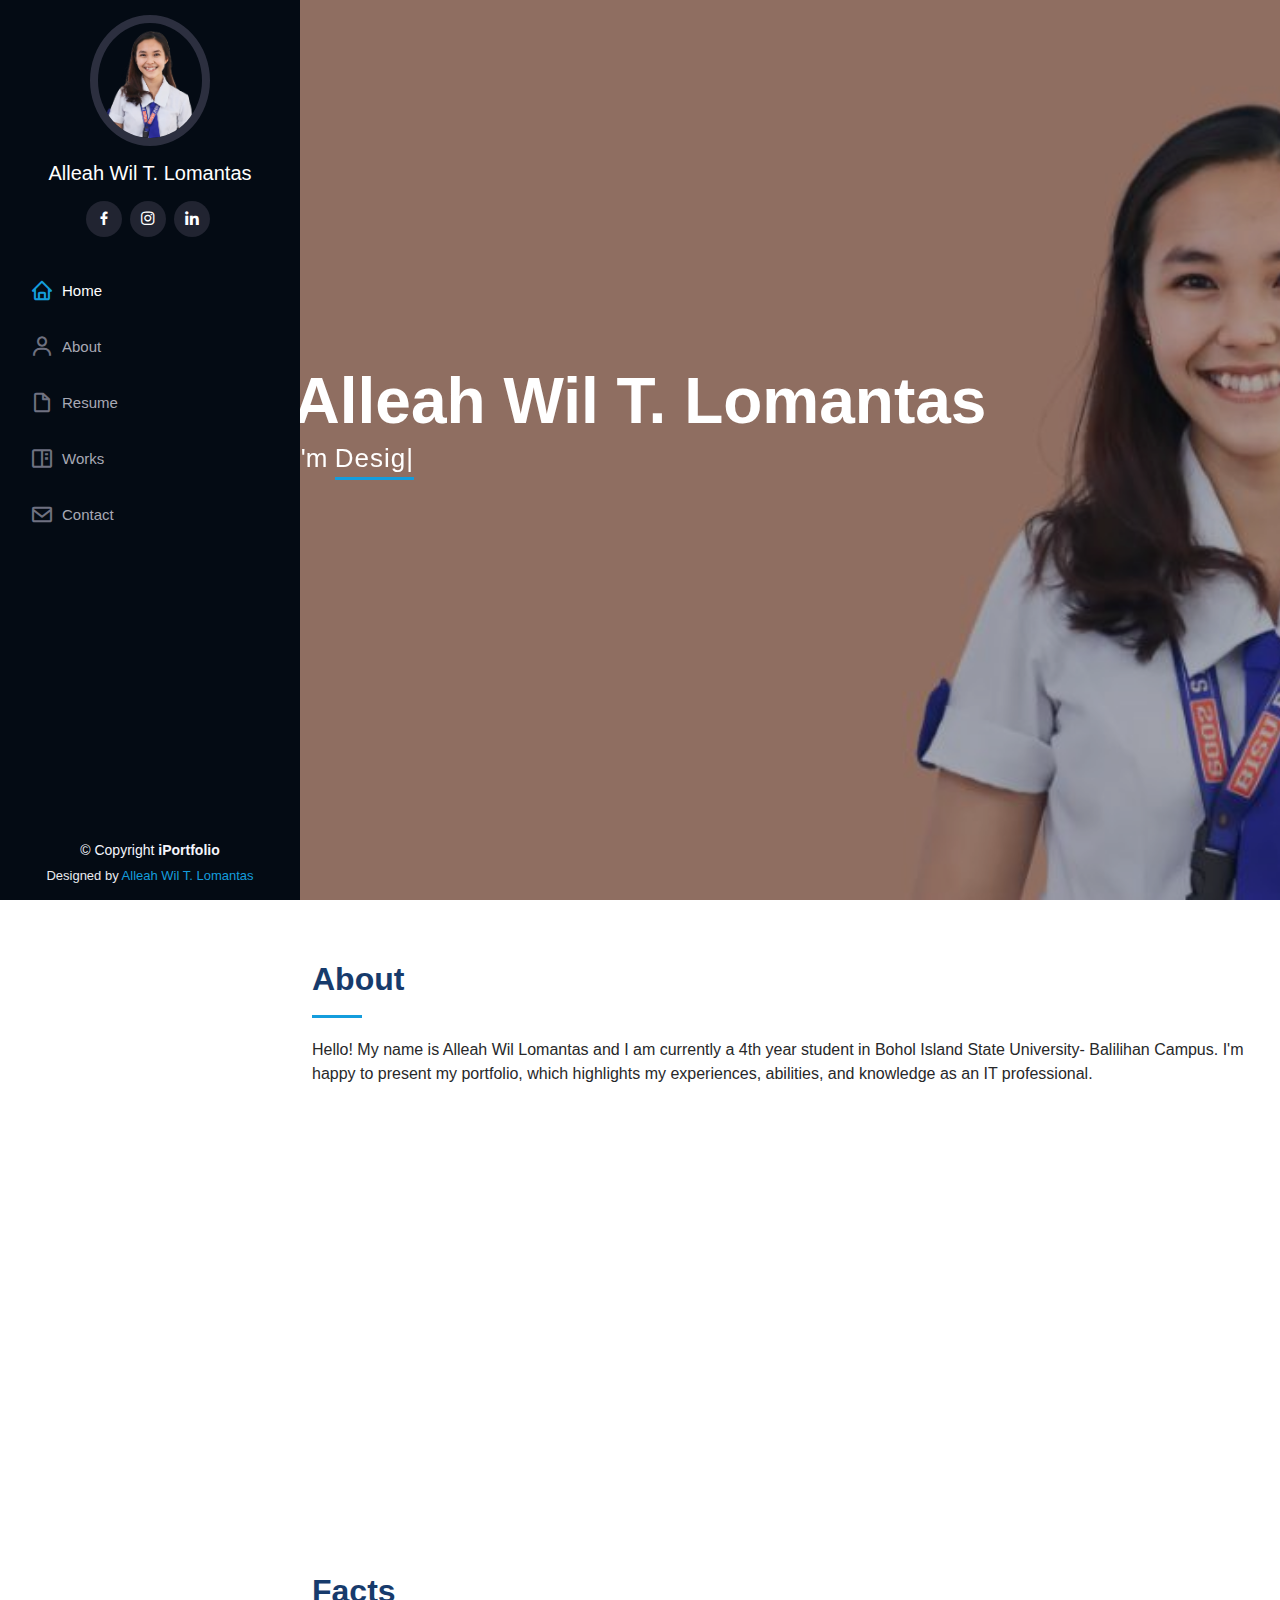
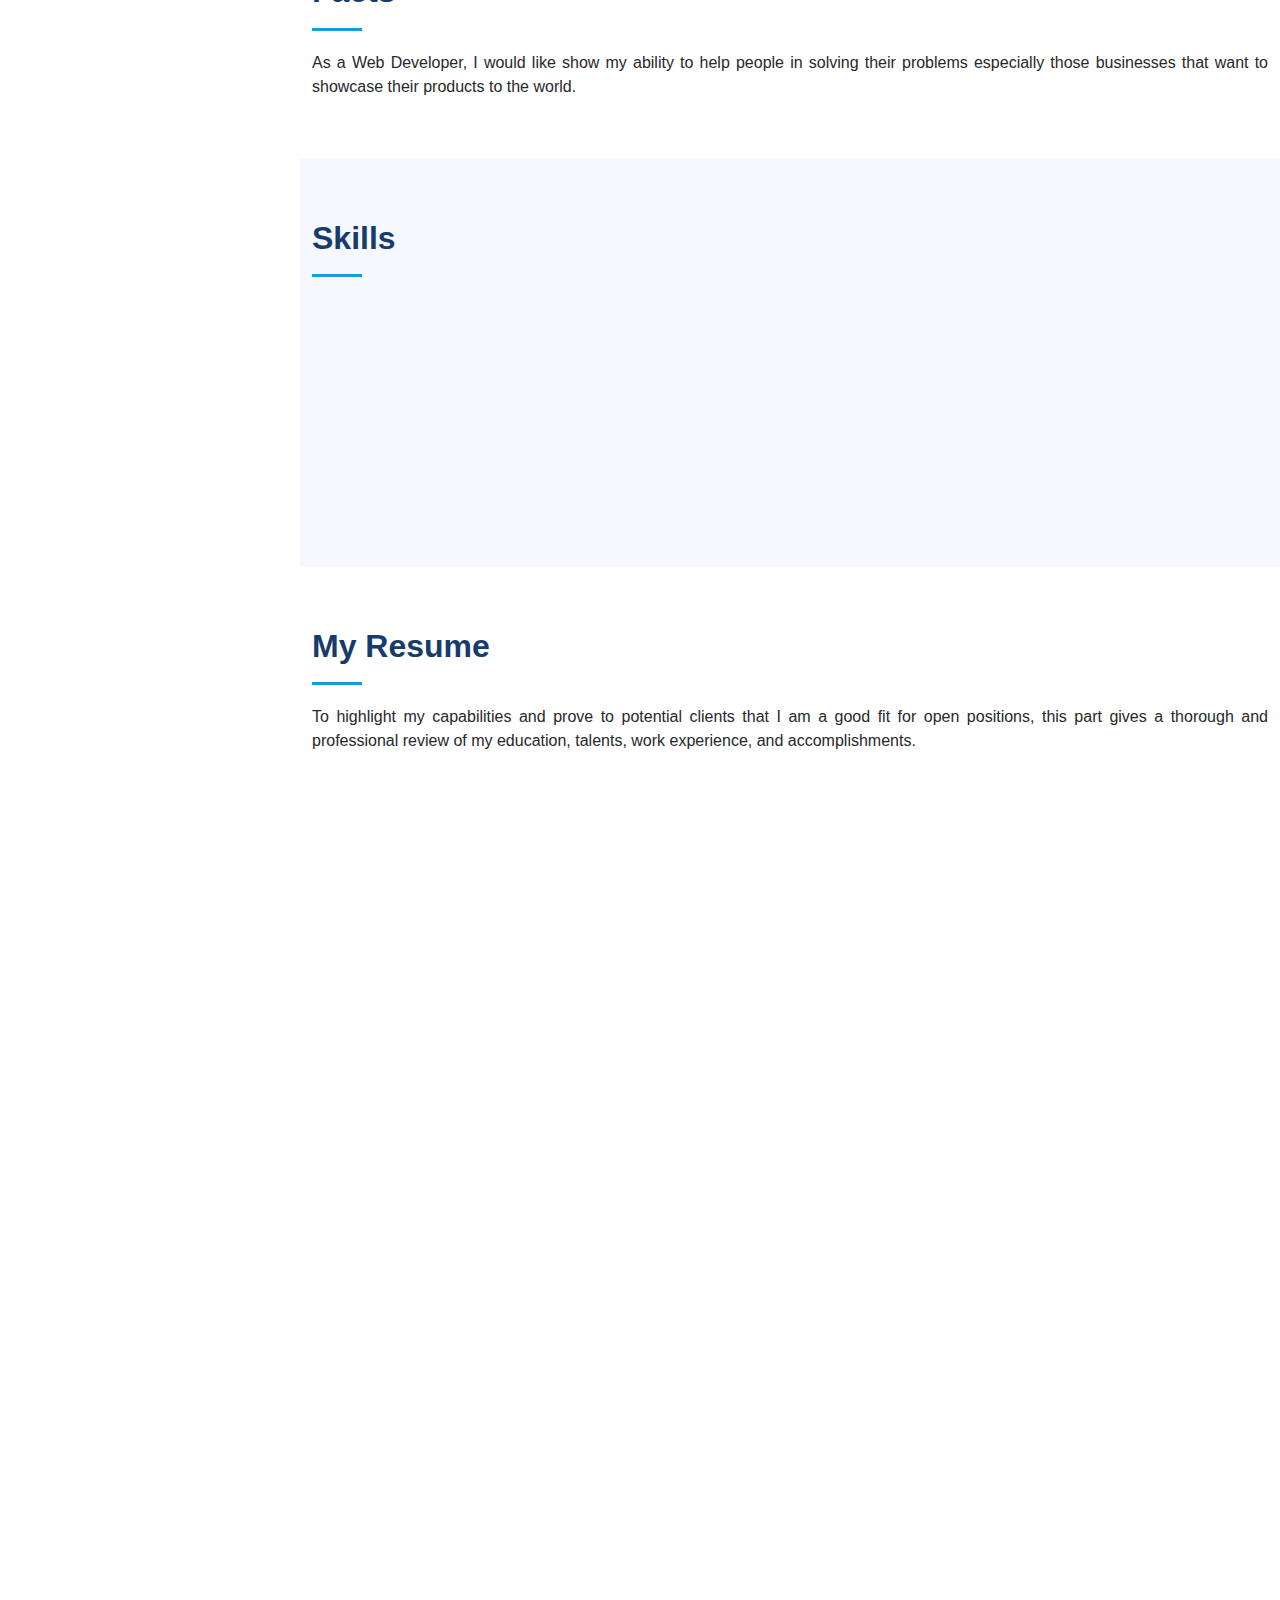
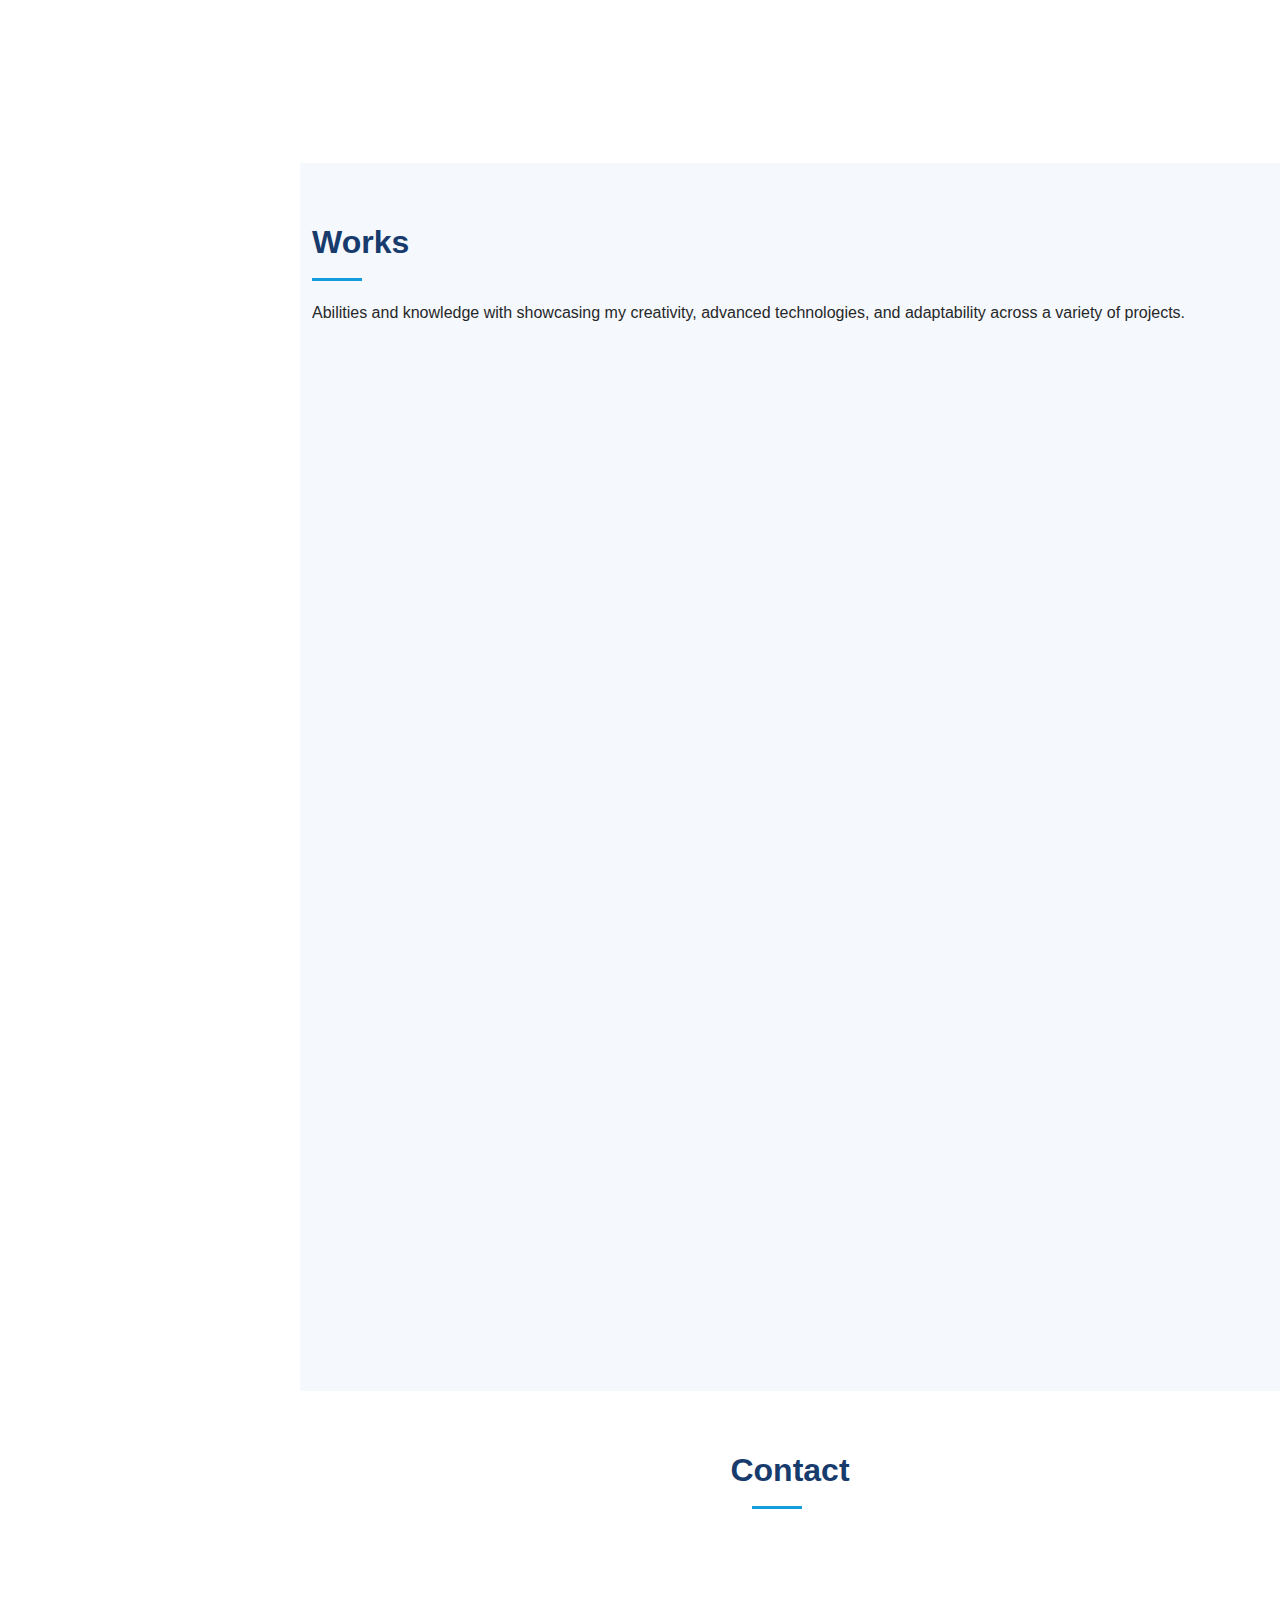
==== commit 3fa67d3d: "fourth commit" ====
--- a/index.html
+++ b/index.html
@@ -50,7 +50,7 @@
         <h5 class="text-center"><a href="index.html " class="text-white">Alleah Wil T. Lomantas</a></h5>
         <div class="social-links mt-3 text-center">
           <!-- <a href="#" class="twitter"><i class="bx bxl-twitter"></i></a> -->
-          <a href="https://www.facebook.com/haellaliw.satnamol" class="facebook"><i class="bx bxl-facebook"></i></a>
+          <a href="https://www.facebook.com/allonahangelie.lomantas" class="facebook"><i class="bx bxl-facebook"></i></a>
           <a href="https://www.instagram.com/lheelomantas/" class="instagram"><i class="bx bxl-instagram"></i></a>
           <!-- <a href="#" class="google-plus"><i class="bx bxl-skype"></i></a> -->
           <a href="https://www.linkedin.com/in/alleah-wil-lomantas-502658273" class="linkedin"><i class="bx bxl-linkedin"></i></a>
@@ -665,7 +665,7 @@
         <!-- You can delete the links only if you purchased the pro version. -->
         <!-- Licensing information: https://bootstrapmade.com/license/ -->
         <!-- Purchase the pro version with working PHP/AJAX contact form: https://bootstrapmade.com/iportfolio-bootstrap-portfolio-websites-template/ -->
-        Designed by <a href="https://bootstrapmade.com/">BootstrapMade</a>
+        Designed by <a href="https://www.facebook.com/allonahangelie.lomantas">Alleah Wil T. Lomantas</a>
       </div>
     </div>
   </footer><!-- End  Footer -->
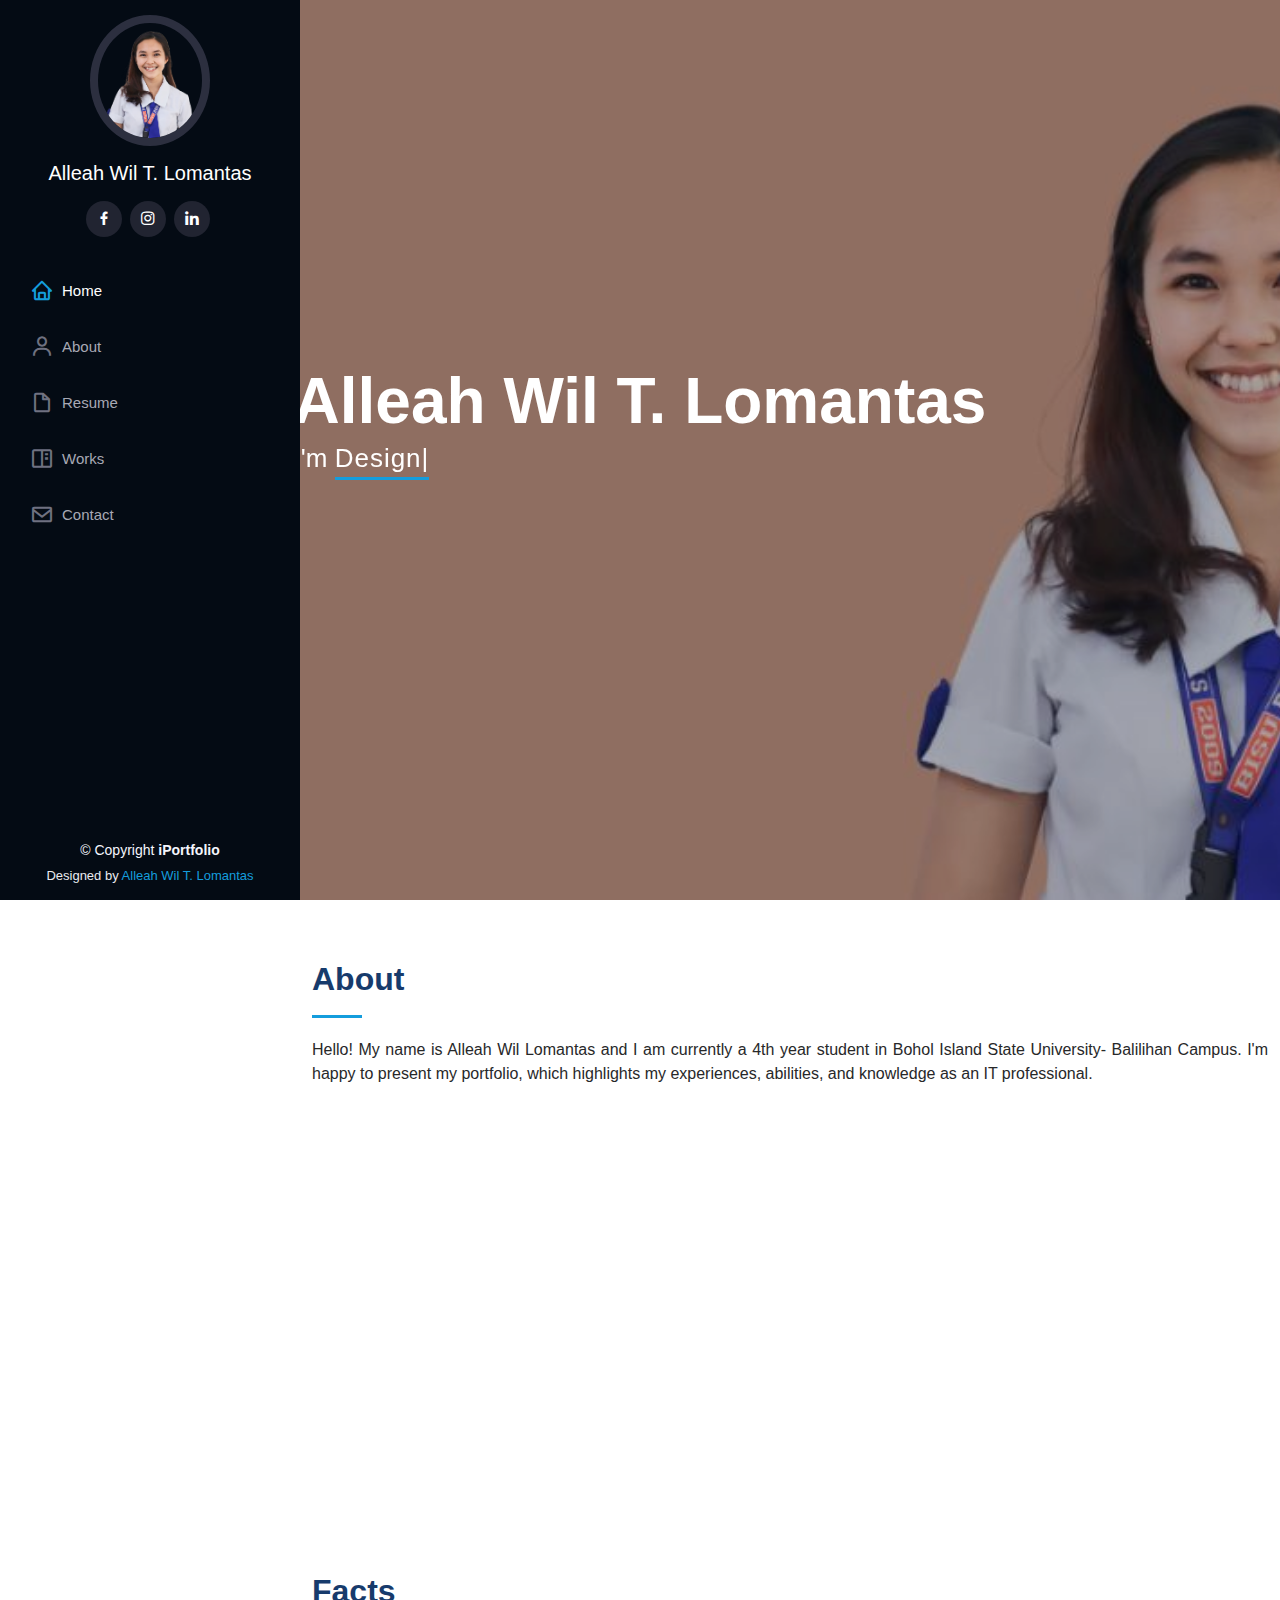
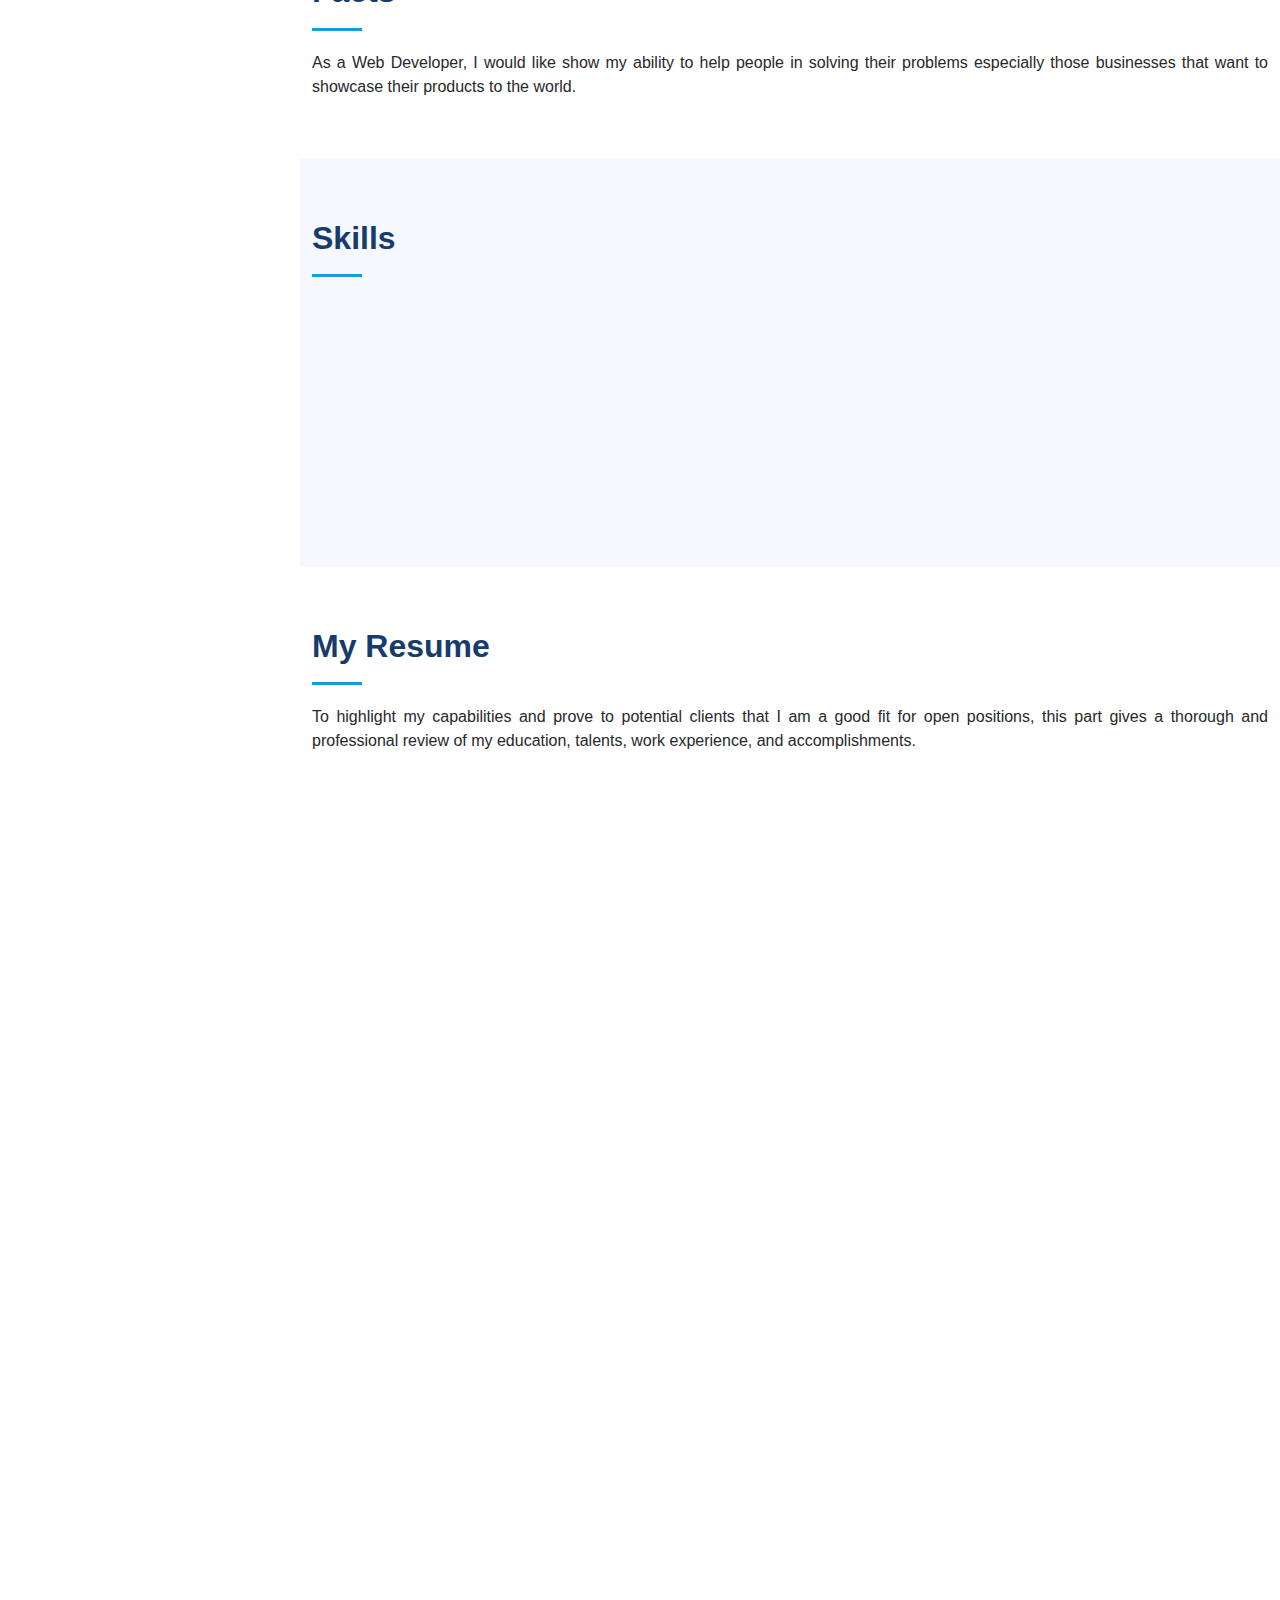
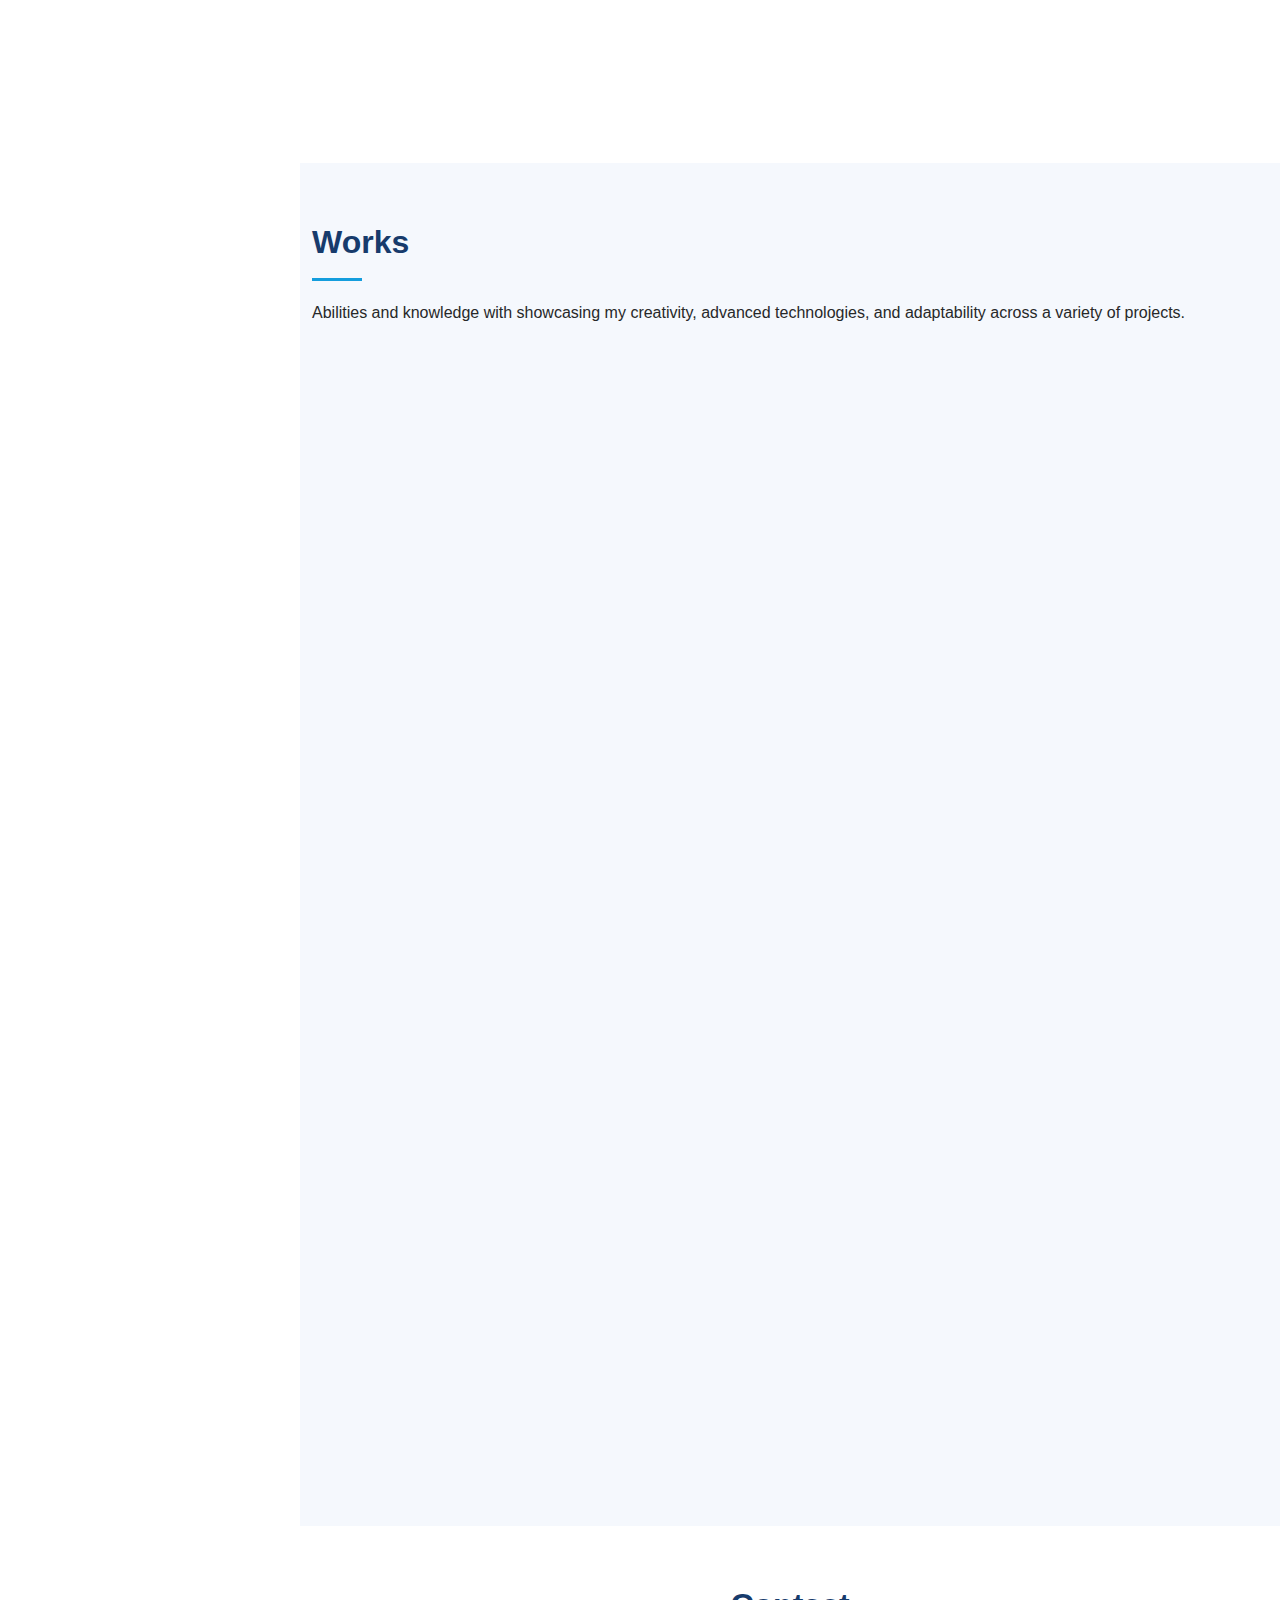
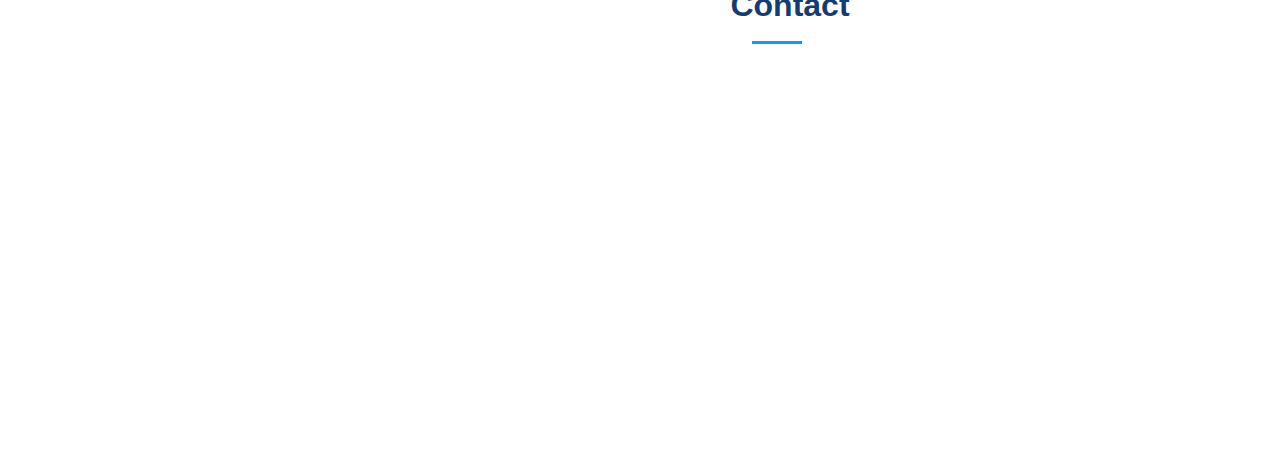
==== commit 04279ab3: "fifth commit" ====
--- a/index.html
+++ b/index.html
@@ -86,7 +86,7 @@
 
         <div class="section-title">
           <h2>About</h2>
-          <p>Hello! My name is Alleah Wil Lomantas and I am currently a 4th year student in Bohol Island State University- Balilihan Campus. I'm happy to present my portfolio, which highlights my experiences, abilities, and knowledge as an IT professional. </p>
+          <p style="text-align: justify;">Hello! My name is Alleah Wil Lomantas and I am currently a 4th year student in Bohol Island State University- Balilihan Campus. I'm happy to present my portfolio, which highlights my experiences, abilities, and knowledge as an IT professional. </p>
         </div>
 
         <div class="row">
@@ -256,7 +256,7 @@
             <h3 class="resume-title">Sumary</h3>
             <div class="resume-item pb-0">
               <h4>ZionLab IT Consultancy</h4>
-              <p><em>As an intern in ZionLab IT Consultancy, I have learned a lot about front-end development.</em></p>
+              <p style="text-align: justify;"><em>As an intern in ZionLab IT Consultancy, I have learned a lot about front-end development.</em></p>
               <ul>
                 <li>Colorado Homes</li>
                 <li>Guiwanon, Baclayon, Bohol</li>
@@ -342,7 +342,7 @@
 
         <div class="section-title">
           <h2>Works</h2>
-          <p>Abilities and knowledge with showcasing my creativity, advanced technologies, and adaptability across a variety of projects.</p>
+          <p style="text-align: justify;">Abilities and knowledge with showcasing my creativity, advanced technologies, and adaptability across a variety of projects.</p>
         </div>
 
         <div class="row" data-aos="fade-up">
@@ -420,7 +420,7 @@
 
           <div class="col-lg-4 col-md-6 portfolio-item filter-card">
             <div class="portfolio-wrap">
-              <img src="assets/img/portfolio/screencapture-localhost-3000-2022-06-02-18_28_42-1.png" class="img-fluid" alt="">
+              <img src="assets/img/portfolio/screencapture-localhost-3000-2022-06-02-18_28_42-1.png" style="height: 35vh; width: 300vh;" class="img-fluid" alt="">
               <div class="portfolio-links">
                 <a href="assets/img/portfolio/screencapture-localhost-3000-2022-06-02-18_28_42-1.png" data-gallery="portfolioGallery" class="portfolio-lightbox" ><i class="bx bx-plus"></i></a>
                 <!-- <a href="portfolio-details.html" title="More Details"><i class="bx bx-link"></i></a> -->
--- a/assets/css/style.css
+++ b/assets/css/style.css
@@ -567,7 +567,7 @@
   text-transform: uppercase;
   color: #272829;
   margin-bottom: 5px;
-  transition: all 0.3s ease-in-out;
+  transition: all 0.1s ease-in-out;
 }
 
 .portfolio #portfolio-flters li:hover,
@@ -594,7 +594,7 @@
   right: 0;
   top: 0;
   bottom: 0;
-  transition: all ease-in-out 0.3s;
+  transition: all ease-in-out 0.1s;
   z-index: 2;
   opacity: 0;
 }
@@ -606,7 +606,7 @@
   bottom: -60px;
   z-index: 3;
   position: absolute;
-  transition: all ease-in-out 0.2s;
+  transition: all ease-in-out 0.1s;
   display: flex;
   justify-content: center;
 }
@@ -616,7 +616,7 @@
   font-size: 28px;
   text-align: center;
   background: rgba(20, 157, 221, 0.75);
-  transition: 0.2s;
+  transition: 0.1s;
   width: 50%;
 }
 
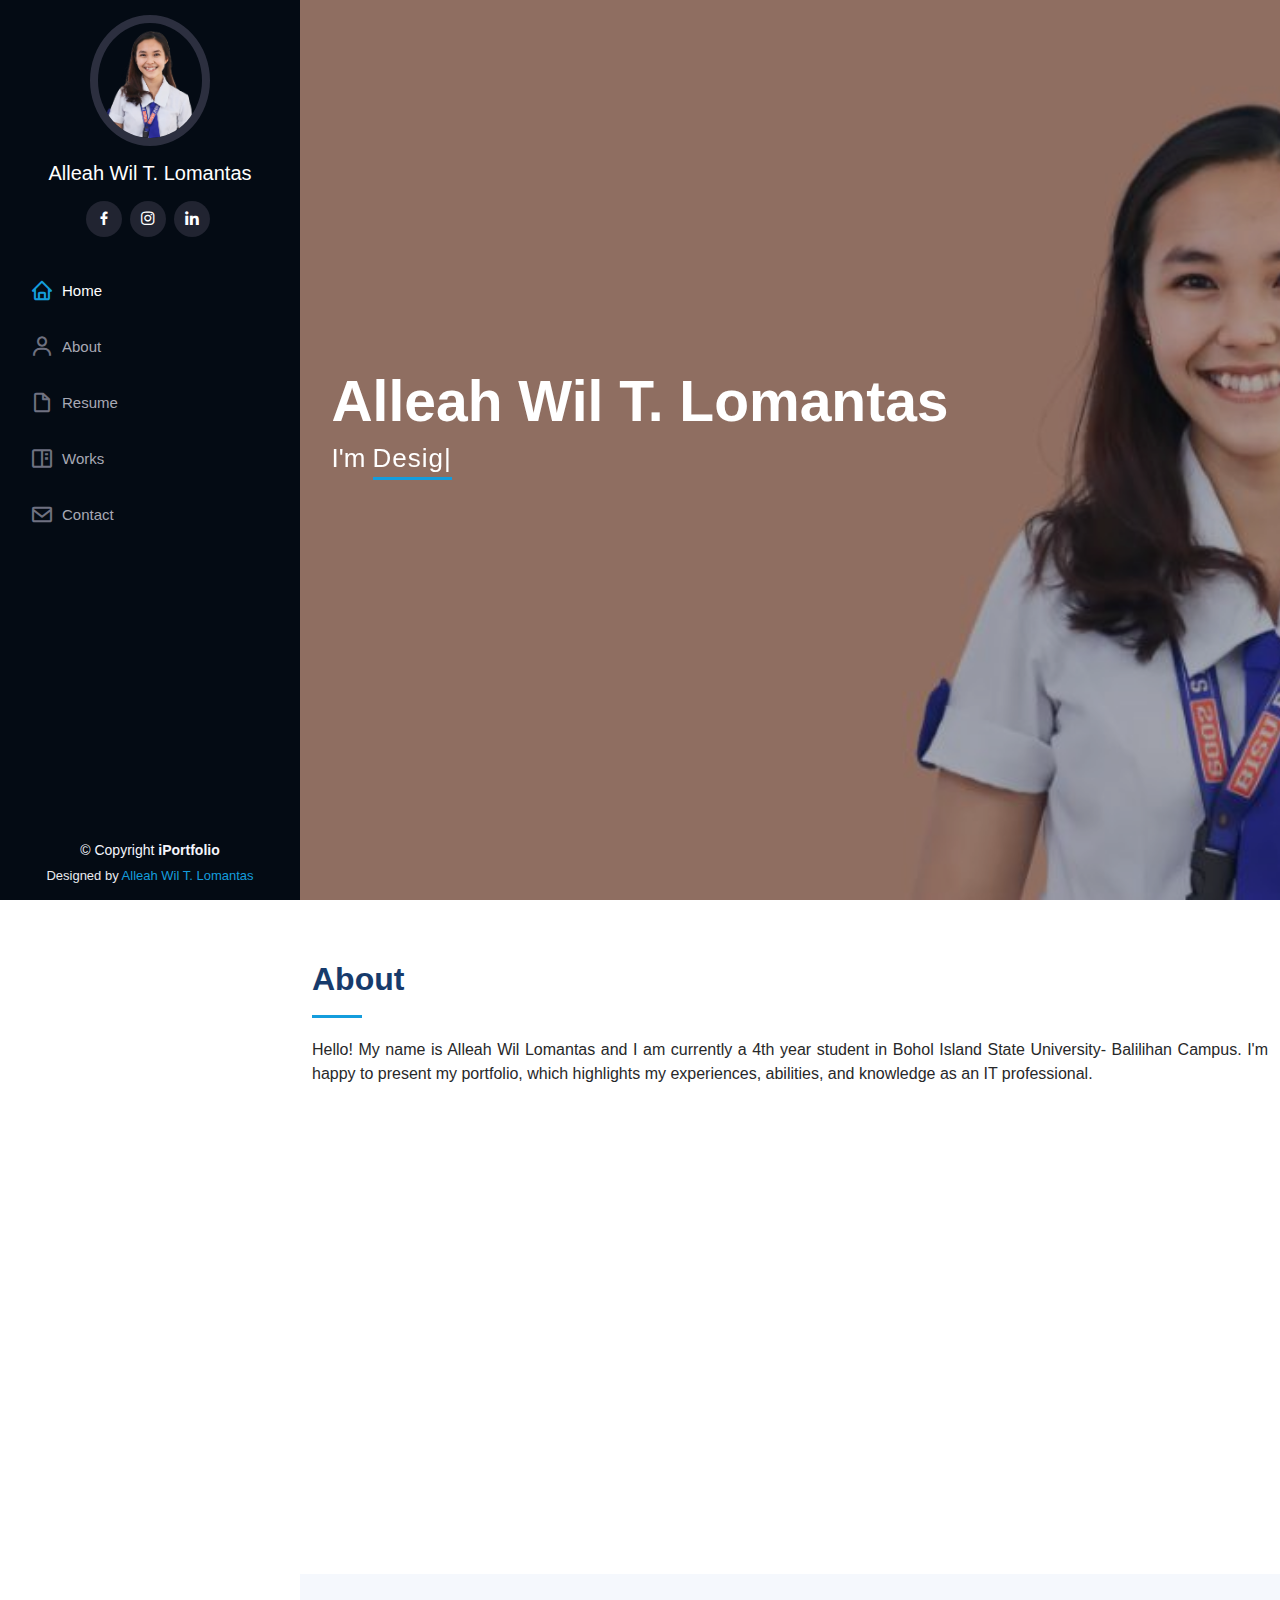
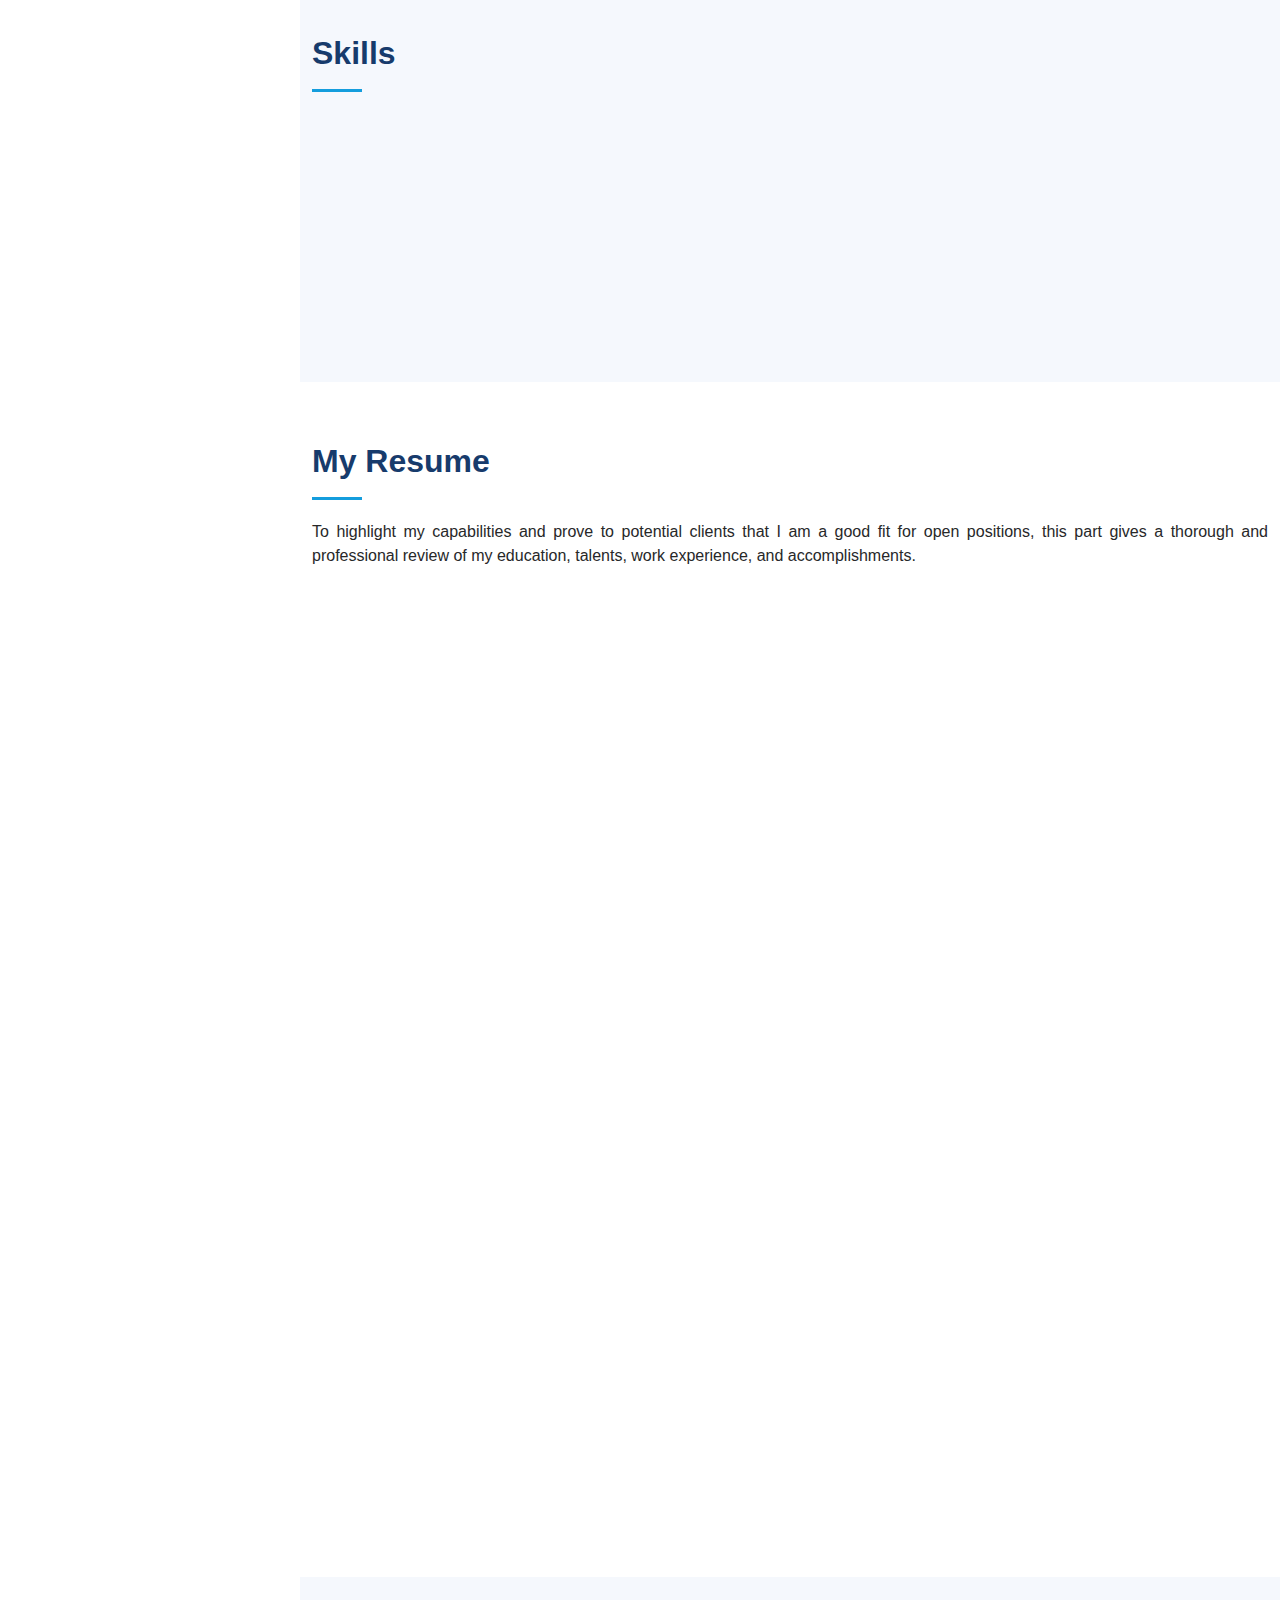
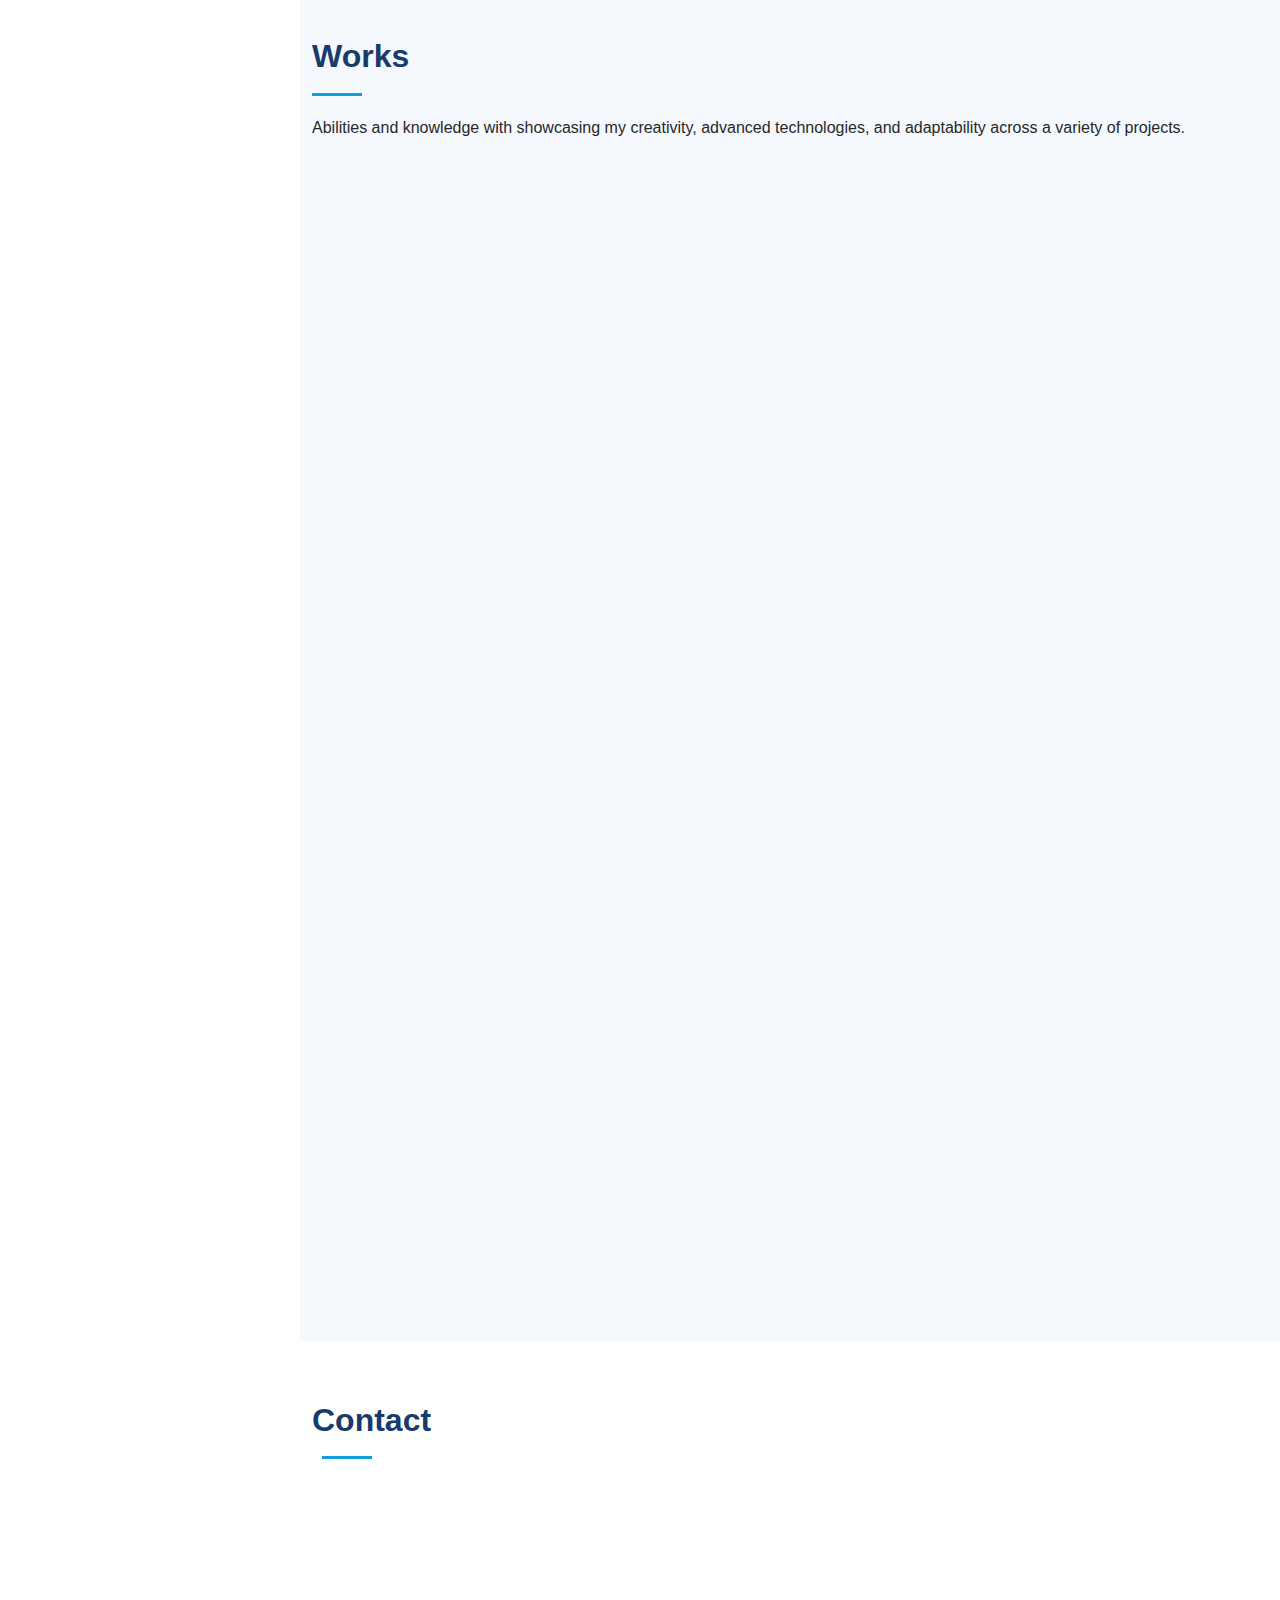
==== commit 5fc318d3: "change" ====
--- a/index.html
+++ b/index.html
@@ -10,8 +10,8 @@
   <meta content="" name="keywords">
 
   <!-- Favicons -->
-  <link href="assets/img/LogoMakr-3GZeeo.png" rel="icon">
-  <link href="assets/img/apple-touch-icon.png" rel="apple-touch-icon">
+  <link href="assets/img/A (1).png" rel="icon">
+  <link href="assets/img/A.png" rel="apple-touch-icon">
 
   <!-- Google Fonts -->
   <link href="https://fonts.googleapis.com/css?family=Berkshire+Swash%7CRoboto:300,400,400i,500,500i,700,700i,900" rel="stylesheet">
@@ -76,6 +76,9 @@
       <h1>Alleah Wil T. Lomantas</h1>
       <p>I'm <span class="typed" data-typed-items="Designer,Web Developer"></span></p>
     </div>
+
+    
+    
   </section><!-- End Hero -->
 
   <main id="main">
@@ -121,21 +124,28 @@
               world of IT and obtained real life experience. I am a self-motivated learner that is consistently 
               eager to learn new technologies and stay consistent with the most recent developments in the IT 
               industry. My portfolio reflects my passion to be more excellent and creative in IT field.
-            </p>
-          </div>
+        <br>
+        <br>
+            <button class="btn btn-primary">
+              <i class="icon-download2"><a href="assets/img/Alleah Wil Lomantas Resume (1).pdf" target="_blank" style="color: white;font-family: Arial, Helvetica, sans-serif;"></i> Download CV</a>
+            </button>
+           
+        </p>
+          </div>
+          
         </div>
 
       </div>
     </section><!-- End About Section -->
 
     <!-- ======= Facts Section ======= -->
-    <section id="facts" class="facts">
+    <!-- <section id="facts" class="facts">
       <div class="container">
 
         <div class="section-title">
           <h2>Facts</h2>
-          <p style="text-align: justify;"> As a Web Developer, I would like show my ability to help people in solving their problems especially those businesses that want to showcase their products to the world.</p>
-        </div>
+          <p style="text-align: justify;"> As a Web Developer, I will create a designs and a user-friendly website that can make a good impact for the people especially those businesses that want to showcase their products to the world.</p> -->
+        <!-- </div> -->
 
         <!-- <div class="row no-gutters">
 
@@ -215,9 +225,9 @@
           <div class="col-lg-6" data-aos="fade-up" data-aos-delay="100">
 
             <div class="progress">
-              <span class="skill">PHP <i class="val">10%</i></span>
+              <span class="skill">PHP <i class="val">20%</i></span>
               <div class="progress-bar-wrap">
-                <div class="progress-bar" role="progressbar" aria-valuenow="10" aria-valuemin="0" aria-valuemax="100"></div>
+                <div class="progress-bar" role="progressbar" aria-valuenow="20" aria-valuemin="0" aria-valuemax="100"></div>
               </div>
             </div>
 
@@ -329,12 +339,16 @@
               <p><em>Balilihan, Bohol</em></p>
               <h5>2017 - Present</h5>
             </div>
+           
             
           </div>
         </div>
 
       </div>
-    </section><!-- End Resume Section -->
+    </section>
+    
+   
+    <!-- End Resume Section -->
 
     <!-- ======= Portfolio Section ======= -->
     <section id="portfolio" class="portfolio section-bg">
@@ -363,14 +377,14 @@
               <img src= "assets/img/portfolio/AW-website.png" style="height: 35vh; width: 200vh;" class="img-fluid" alt="">
               <div class="portfolio-links">
                 <a href="assets/img/portfolio/AW-website.png" data-gallery="portfolioGallery" class="portfolio-lightbox" ><i class="bx bx-plus"></i></a>
-                <a href="portfolio-details.html" title="More Details"><i class="bx bx-link"></i></a>
+                <!-- <a href="portfolio-details.html" title="More Details"><i class="bx bx-link"></i></a> -->
               </div> 
             </div>
           </div>
 
           <div class="col-lg-4 col-md-12 portfolio-item filter-active">
             <div class="portfolio-wrap">
-              <img src="assets/img/portfolio/342021146_1277170879567567_8653208278268045244_n.png" style="height: 35vh; width: 300vh;" class="img-fluid" alt="">
+              <img src="assets/img/portfolio/342021146_1277170879567567_8653208278268045244_n.png" style="height: 35vh; width: 300vh;" class="img-fluid" alt=""> 
               <div class="portfolio-links">
                 <a href="assets/img/portfolio/342021146_1277170879567567_8653208278268045244_n.png" data-gallery="portfolioGallery" class="portfolio-lightbox" ><i class="bx bx-plus"></i></a>
                 <!-- <a href="portfolio-detail.html" title="More Details"><i class="bx bx-link"></i></a> -->
@@ -586,28 +600,28 @@
     <section id="contact" class="contact" >
       <div class="container" >
 
-        <div class="section-title contact">
-          <h2>Contact</h2>
+        <div class="section-title contact" >
+          <h2 >Contact</h2>
           <!-- <p>Magnam dolores commodi suscipit. Necessitatibus eius consequatur ex aliquid fuga eum quidem. Sit sint consectetur velit. Quisquam quos quisquam cupiditate. Et nemo qui impedit suscipit alias ea. Quia fugiat sit in iste officiis commodi quidem hic quas.</p> -->
         </div>
 
-        <div class="row" data-aos="fade-in">
-
-          <div class="col-lg-12 d-flex align-items-stretch" >
-            <div class="info" >
-              <div class="address" style="margin-left: 35%;">
+        <div class="" data-aos="fade-in">
+
+          <div class="contactbelow">
+            <div class=" contactbelow align-items-center justify-content-center"  >
+              <div class="address" style="margin-left: 10%;">
                 <i class="bi bi-geo-alt"></i>
                 <h4>Location:</h4>
                 <p>Boctol, Balilihan, Bohol</p>
               </div>
 
-              <div class="email"  style="margin-left: 35%;">
+              <div class="email"  style="margin-left: 10%;">
                 <i class="bi bi-envelope"></i>
                 <h4>Email:</h4>
                 <p>alleahwillomantas@gmail.com</p>
               </div>
 
-              <div class="phone" style="margin-left: 35%;">
+              <div class="phone" style="margin-left: 10%; margin-right: 10%;">
                 <i class="bi bi-phone"></i>
                 <h4>Call:</h4>
                 <p>0950-351-5563</p>
--- a/assets/css/style.css
+++ b/assets/css/style.css
@@ -229,7 +229,7 @@
 #hero {
   width: 100%;
   height: 100vh;
-  background: url("../img/Untitled\ design.jpg") top center;
+  background: url("../img/Untitled design.jpg") top center;
   background-size: cover;
   
   
@@ -256,10 +256,11 @@
 
 #hero h1 {
   margin: 0 0 10px 0;
-  font-size: 64px;
+  font-size: 57px;
   font-weight: 700;
   line-height: 56px;
   color: #fff;
+  /* padding-top: 25%; */
 }
 
 #hero p {
@@ -349,7 +350,7 @@
   left: 0;
 }
 .contact h2::after{
-  margin-left: 46%;
+  margin-left: 1%;
 }
 .section-title p {
   margin-bottom: 0;
@@ -867,6 +868,8 @@
   background: #fff;
   width: 100%;
   box-shadow: 0 0 24px 0 rgba(0, 0, 0, 0.12);
+
+ 
 }
 
 .contact .info i {
@@ -890,9 +893,9 @@
   margin-bottom: 5px;
   color: #050d18;
 }
-.contact h2{
+/* .contact h2{
   text-align: center;
-}
+} */
 
 .contact .info p {
   padding: 0 0 10px 60px;
@@ -900,7 +903,18 @@
   font-size: 14px;
   color: #173b6c;
 }
-
+@media screen and (max-width: 425px){
+  .contactbelow{
+    align-items: center !important;
+    justify-content: center !important;
+  }
+}
+/* @media screen and (min-width: 425px) (max-width: 2560px){
+  .contactbelow{
+    align-items: center !important;
+    justify-content: center !important;
+  }
+} */
 .contact .info .email p {
   padding-top: 5px;
 }
@@ -1121,4 +1135,14 @@
     width: auto;
     padding-right: 20px 15px;
   }
-}+}
+.btn .btn-primary {
+  height: 200px;
+  position: relative;
+  padding-right: 37%;
+  /* border: 3px solid green;  */
+  /* width: 90%;
+  font-weight: 600;
+  text-transform: uppercase;
+  font-family: Arial, Helvetica, sans-serif; */
+}
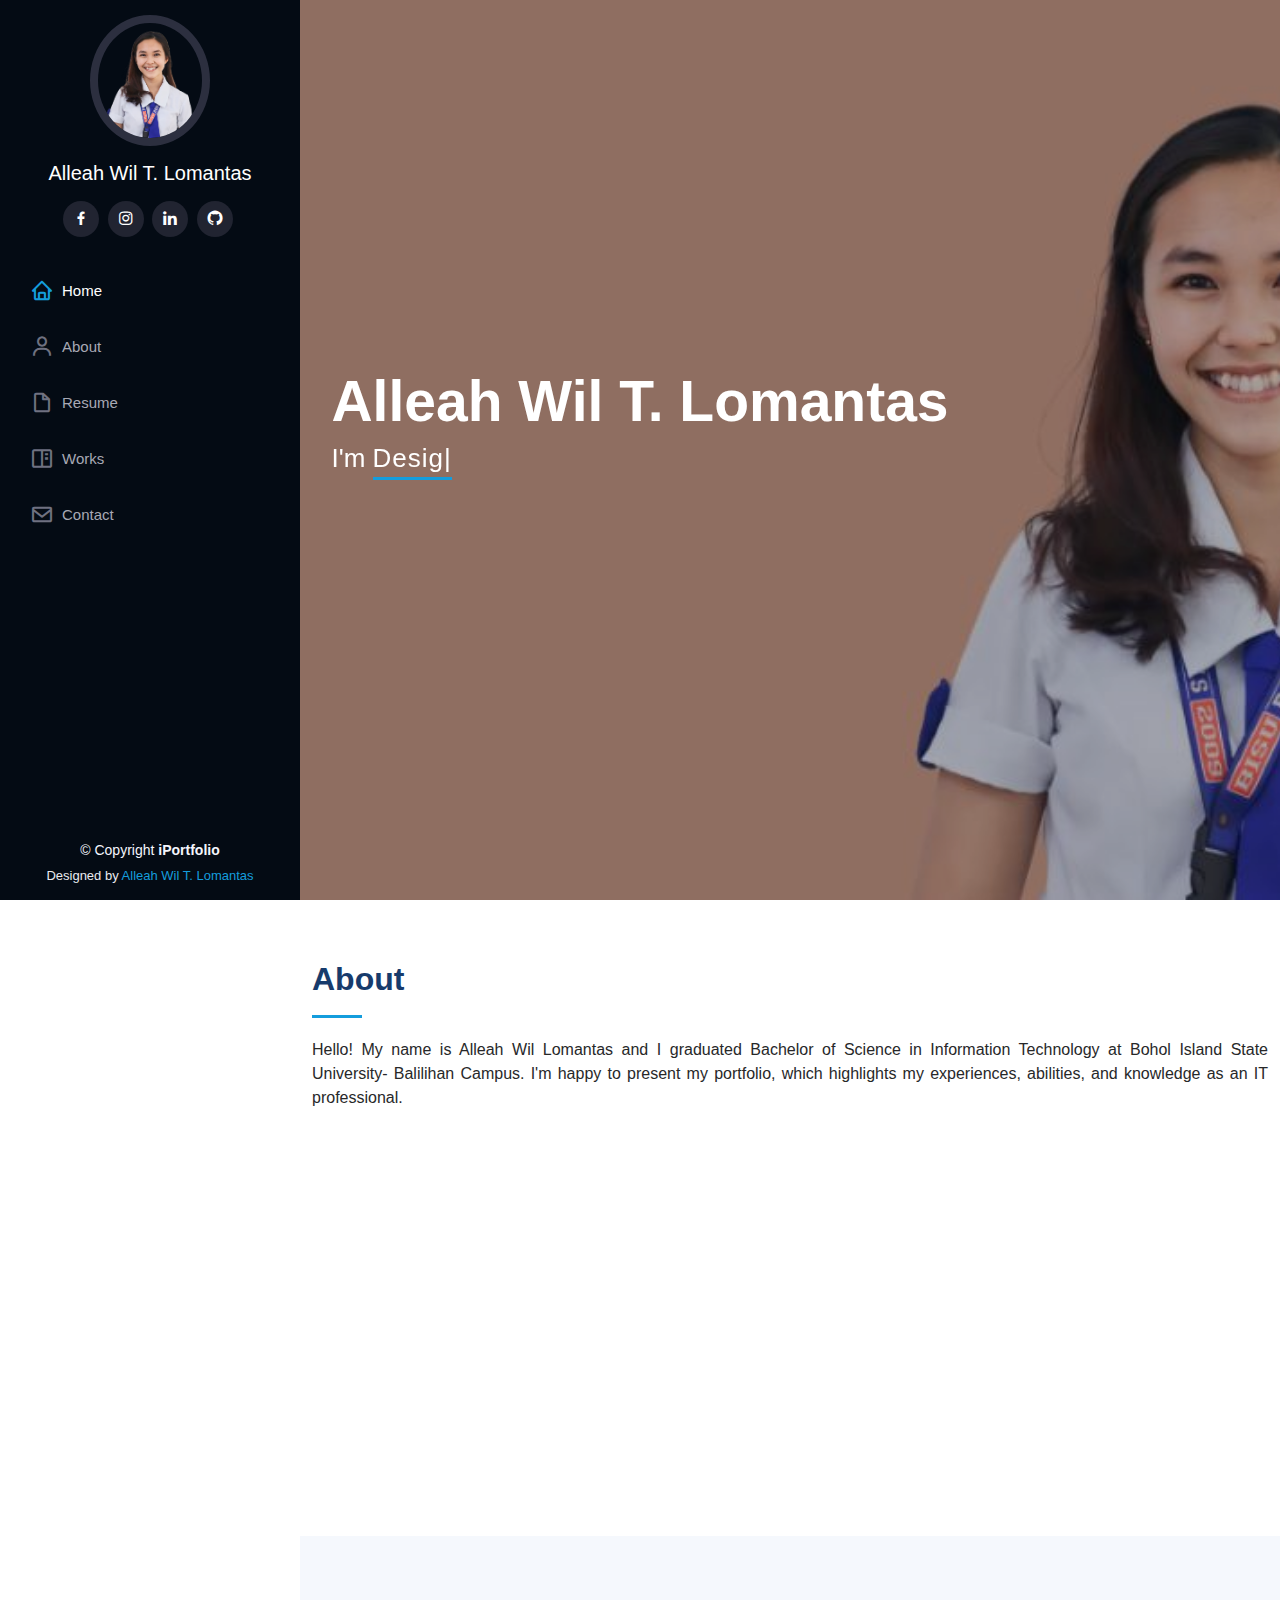
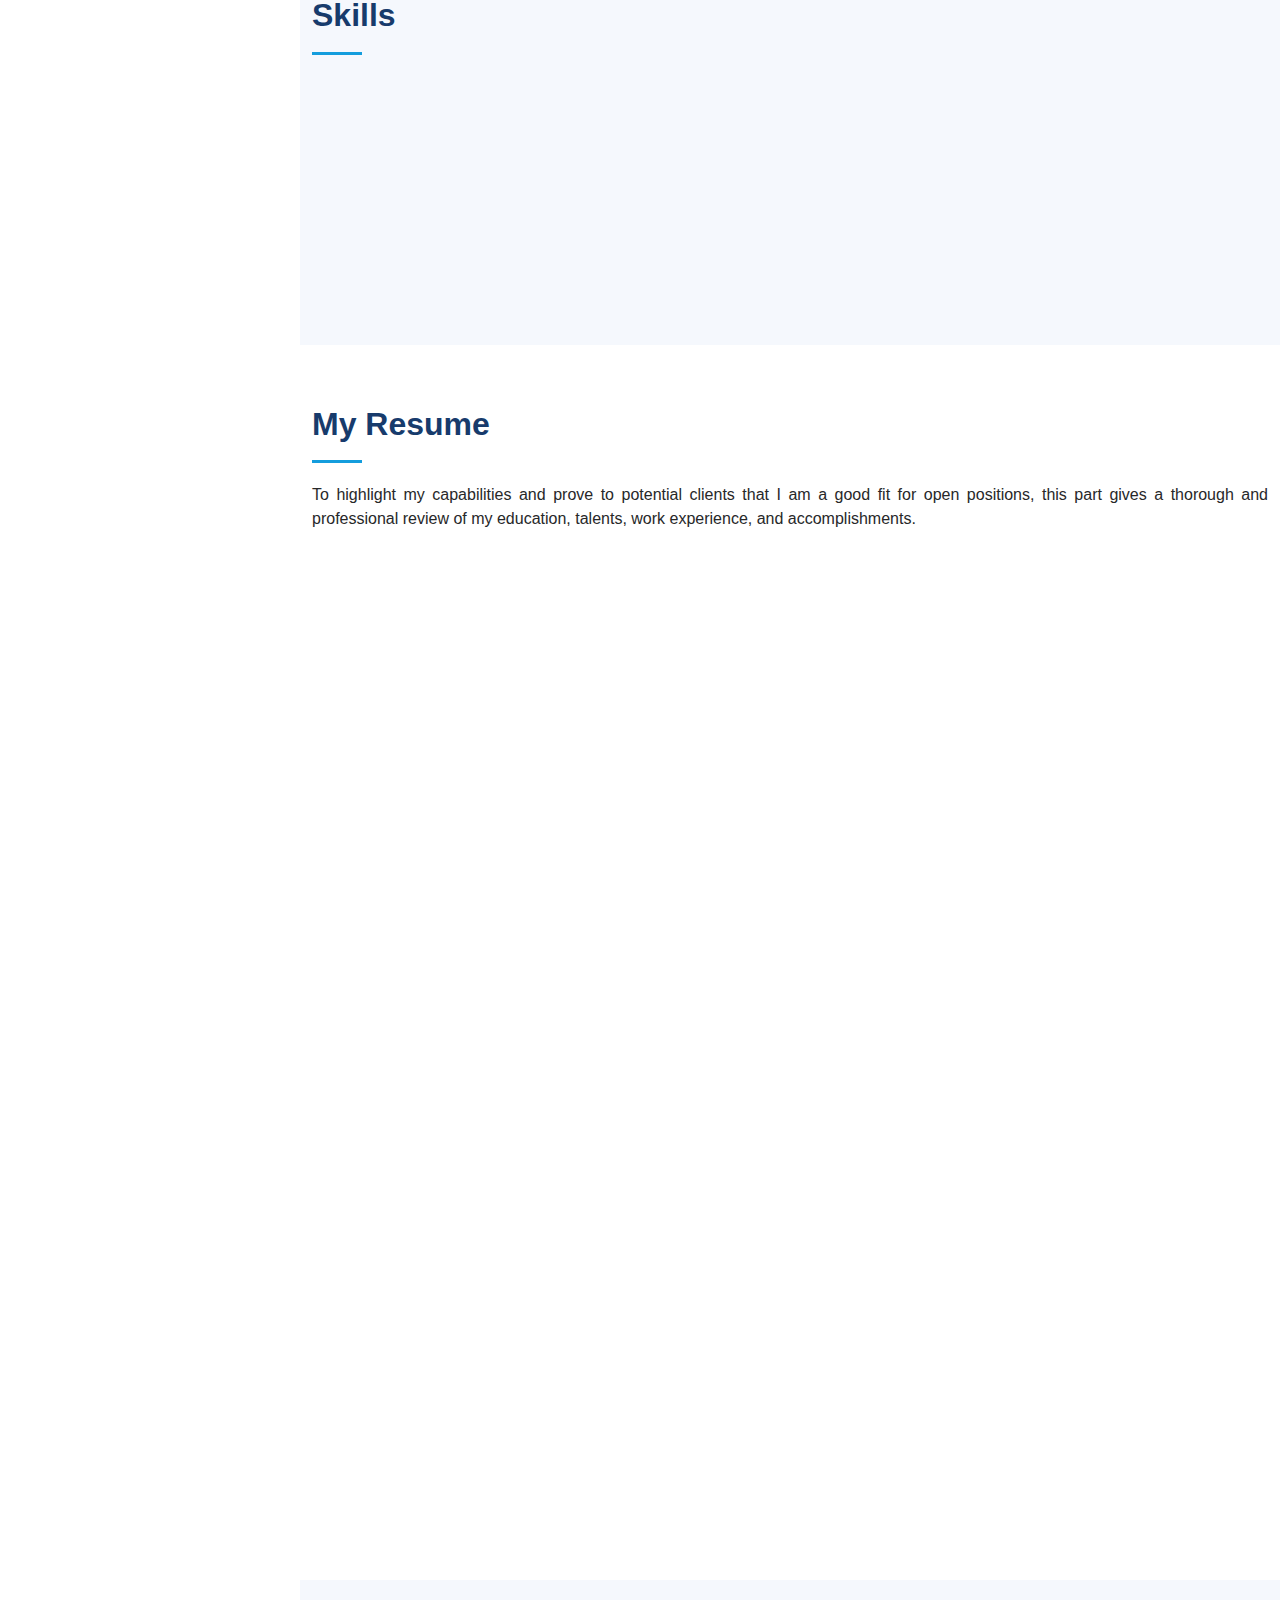
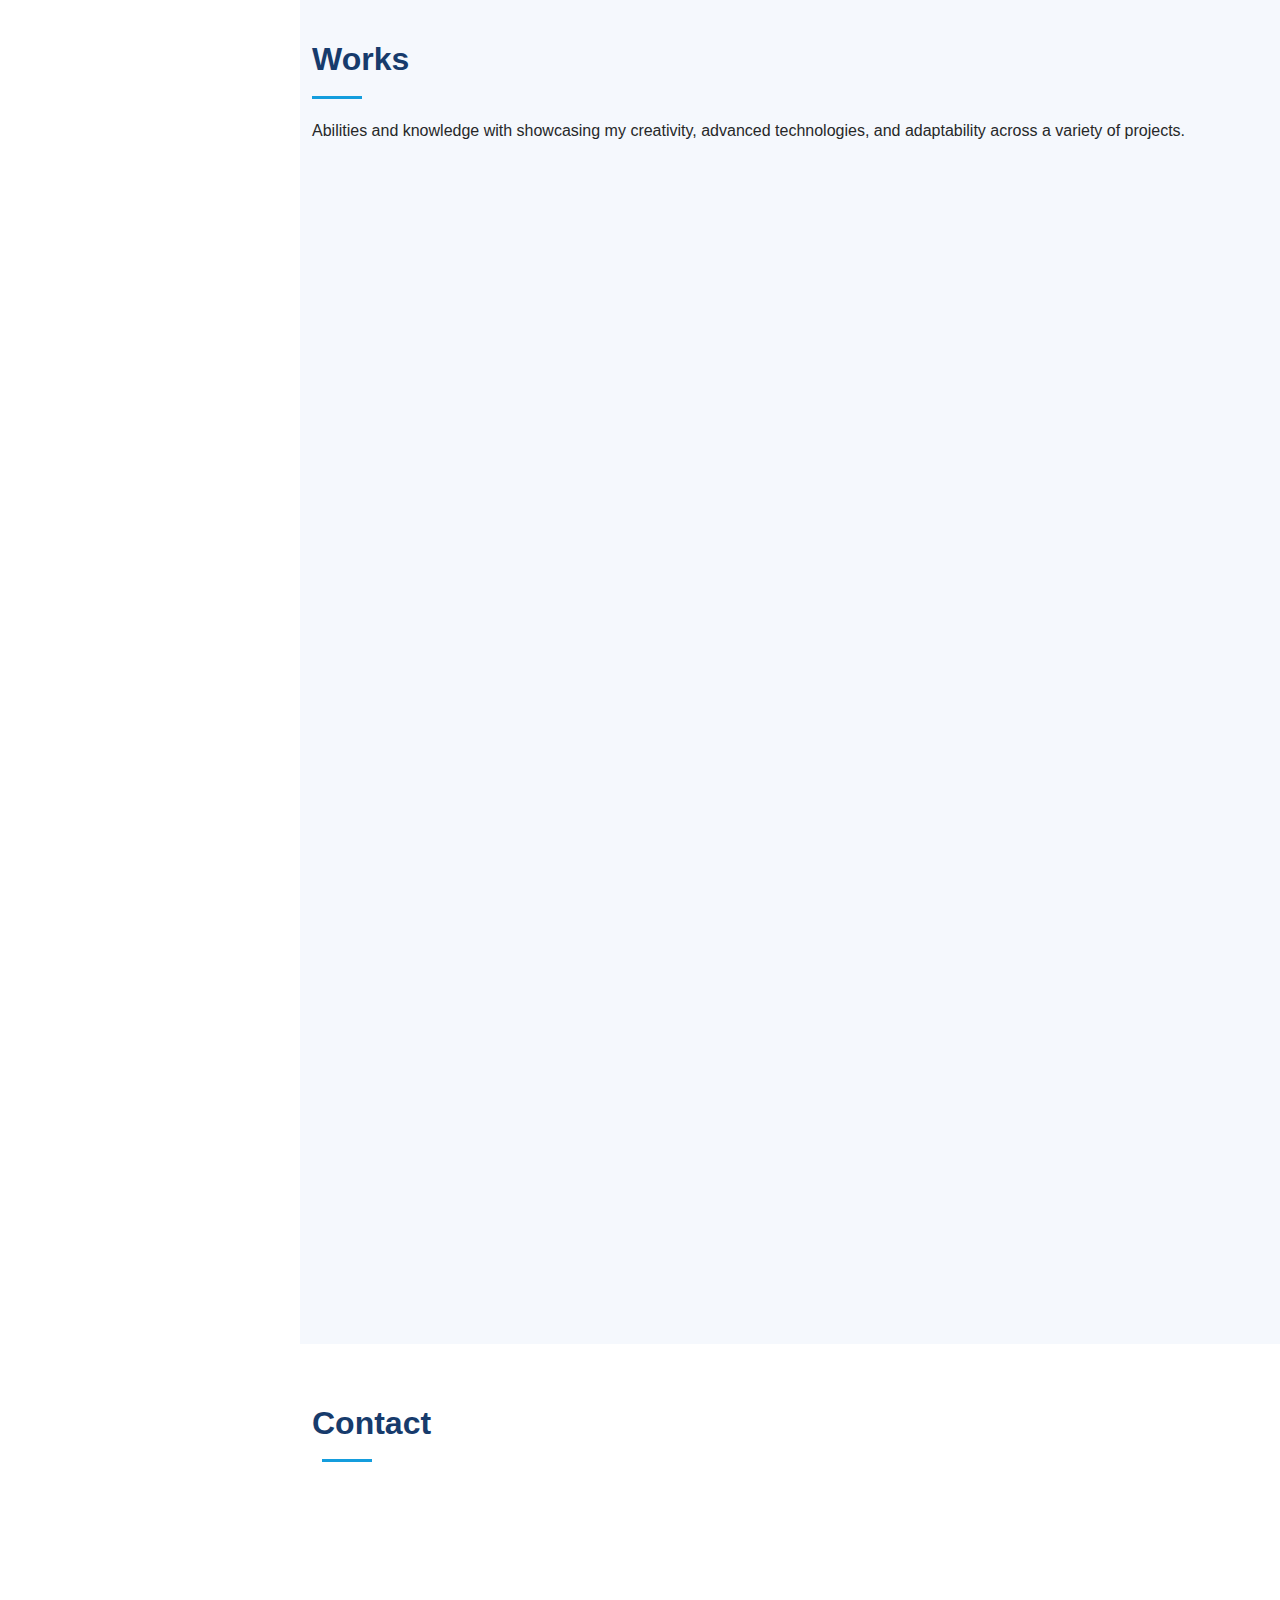
==== commit 135cc65c: "sixth commit" ====
--- a/index.html
+++ b/index.html
@@ -10,7 +10,7 @@
   <meta content="" name="keywords">
 
   <!-- Favicons -->
-  <link href="assets/img/A (1).png" rel="icon">
+  <link href="assets/img/site view (2).png" rel="icon">
   <link href="assets/img/A.png" rel="apple-touch-icon">
 
   <!-- Google Fonts -->
@@ -23,6 +23,7 @@
   <link href="assets/vendor/boxicons/css/boxicons.min.css" rel="stylesheet">
   <link href="assets/vendor/glightbox/css/glightbox.min.css" rel="stylesheet">
   <link href="assets/vendor/swiper/swiper-bundle.min.css" rel="stylesheet">
+  <link rel="stylesheet" href="https://cdnjs.cloudflare.com/ajax/libs/font-awesome/4.7.0/css/font-awesome.min.css">
 
   <!-- Template Main CSS File -->
   <link href="assets/css/style.css" rel="stylesheet">
@@ -50,10 +51,11 @@
         <h5 class="text-center"><a href="index.html " class="text-white">Alleah Wil T. Lomantas</a></h5>
         <div class="social-links mt-3 text-center">
           <!-- <a href="#" class="twitter"><i class="bx bxl-twitter"></i></a> -->
-          <a href="https://www.facebook.com/allonahangelie.lomantas" class="facebook"><i class="bx bxl-facebook"></i></a>
-          <a href="https://www.instagram.com/lheelomantas/" class="instagram"><i class="bx bxl-instagram"></i></a>
+          <a href="https://www.facebook.com/allonahangelie.lomantas" target="_blank" class="facebook"><i class="bx bxl-facebook"></i></a>
+          <a href="https://www.instagram.com/lheelomantas/" target="_blank" class="instagram"><i class="bx bxl-instagram"></i></a>
           <!-- <a href="#" class="google-plus"><i class="bx bxl-skype"></i></a> -->
-          <a href="https://www.linkedin.com/in/alleah-wil-lomantas-502658273" class="linkedin"><i class="bx bxl-linkedin"></i></a>
+          <a href="https://www.linkedin.com/in/alleah-wil-lomantas-502658273" target="_blank" class="linkedin"><i class="bx bxl-linkedin"></i></a>
+          <a href="https://github.com/AlleahWil" target="_blank" class="Github"><i class="bx bxl-github"></i></a>
         </div>
       </div>
 
@@ -89,7 +91,7 @@
 
         <div class="section-title">
           <h2>About</h2>
-          <p style="text-align: justify;">Hello! My name is Alleah Wil Lomantas and I am currently a 4th year student in Bohol Island State University- Balilihan Campus. I'm happy to present my portfolio, which highlights my experiences, abilities, and knowledge as an IT professional. </p>
+          <p style="text-align: justify;">Hello! My name is Alleah Wil Lomantas and I graduated Bachelor of Science in Information Technology at Bohol Island State University- Balilihan Campus. I'm happy to present my portfolio, which highlights my experiences, abilities, and knowledge as an IT professional. </p>
         </div>
 
         <div class="row">
@@ -97,39 +99,43 @@
             <img src="assets/img/1681975136747-removebg-preview.png" class="img-fluid" alt="">
           </div>
           <div class="col-lg-8 pt-4 pt-lg-0 content" data-aos="fade-left">
-            <h3>UI/UX Designer &amp; Web Developer.</h3>
+            <h3> Designer &amp; Web Developer.</h3>
+            <br>
             <!-- <p class="fst-italic">
               I am a Front-End Developer in ZionLab IT Consultancy as an intern and I usually use a wordpress for making a website.
             </p> -->
             <div class="row">
-              <div class="col-lg-6">
+              <!-- <div class="col-lg-6">
                 <ul>
                   <li><i class="bi bi-chevron-right"></i> <strong>Birthday:</strong> <span>Jan 8 2001</span></li>
                   <li><i class="bi bi-chevron-right"></i> <strong>Nationality:</strong> <span>Filipino</span></li>
                   <li><i class="bi bi-chevron-right"></i> <strong>Phone:</strong> <span>0950-351-5563</span></li>
                   <li><i class="bi bi-chevron-right"></i> <strong>City:</strong> <span>Bohol, Philippines</span></li>
                 </ul>
-              </div>
-              <div class="col-lg-6">
+              </div> -->
+              <!-- <div class="col-lg-6">
                 <ul>
                   <li><i class="bi bi-chevron-right"></i> <strong>Age:</strong> <span>22</span></li>
                   <li><i class="bi bi-chevron-right"></i> <strong>Degree:</strong> <span>Information Technology Graduate</span></li>
                   <li><i class="bi bi-chevron-right"></i> <strong>Email:</strong> <span>alleahwillomantas@gmail.com</span></li>
                   
                 </ul>
-              </div>
+              </div> -->
             </div>
             <p style="text-align: justify;"> 
-              Through my academic work, internships, and side projects, I have developed a foundation in the 
+              Through my academic works, internship, and side projects, I have developed a foundation in the 
               world of IT and obtained real life experience. I am a self-motivated learner that is consistently 
               eager to learn new technologies and stay consistent with the most recent developments in the IT 
-              industry. My portfolio reflects my passion to be more excellent and creative in IT field.
+              industry. My portfolio reflects my passion for excellence and creativity in the IT field.
         <br>
         <br>
             <button class="btn btn-primary">
-              <i class="icon-download2"><a href="assets/img/Alleah Wil Lomantas Resume (1).pdf" target="_blank" style="color: white;font-family: Arial, Helvetica, sans-serif;"></i> Download CV</a>
+              <i class="fa fa-download"><a href="assets/img/My Resume .pdf" target="_blank" style="color: white;font-family: Arial, Helvetica, sans-serif;"></i> Download CV</a>
             </button>
            
+            <button class="btn btn-primary">
+              <i class="fa fa-download"><a href="assets/img/Alleah Wil_ Cover Letter (2).pdf" target="_blank" style="color: white;font-family: Arial, Helvetica, sans-serif;"></i> Download Cover Letter</a>
+            </button>
         </p>
           </div>
           
@@ -214,9 +220,9 @@
             </div>
 
             <div class="progress">
-              <span class="skill">JavaScript <i class="val">20%</i></span>
+              <span class="skill">JavaScript <i class="val">15%</i></span>
               <div class="progress-bar-wrap">
-                <div class="progress-bar" role="progressbar" aria-valuenow="20" aria-valuemin="0" aria-valuemax="25"></div>
+                <div class="progress-bar" role="progressbar" aria-valuenow="15" aria-valuemin="0" aria-valuemax="25"></div>
               </div>
             </div>
 
@@ -225,16 +231,16 @@
           <div class="col-lg-6" data-aos="fade-up" data-aos-delay="100">
 
             <div class="progress">
-              <span class="skill">PHP <i class="val">20%</i></span>
+              <span class="skill">PHP <i class="val">10%</i></span>
               <div class="progress-bar-wrap">
-                <div class="progress-bar" role="progressbar" aria-valuenow="20" aria-valuemin="0" aria-valuemax="100"></div>
+                <div class="progress-bar" role="progressbar" aria-valuenow="10" aria-valuemin="0" aria-valuemax="100"></div>
               </div>
             </div>
 
             <div class="progress">
-              <span class="skill">WordPress/CMS <i class="val">65%</i></span>
+              <span class="skill">WordPress/CMS <i class="val">75%</i></span>
               <div class="progress-bar-wrap">
-                <div class="progress-bar" role="progressbar" aria-valuenow="65" aria-valuemin="0" aria-valuemax="100"></div>
+                <div class="progress-bar" role="progressbar" aria-valuenow="75" aria-valuemin="0" aria-valuemax="100"></div>
               </div>
             </div>
 
@@ -336,6 +342,7 @@
             <div class="resume-item"> 
               <h4>Assistant Manager</h4>
               <p><em>Aldwin Jumamil Store- Public Market </em></p>
+              <p><em>Part Timer</em></p>
               <p><em>Balilihan, Bohol</em></p>
               <h5>2017 - Present</h5>
             </div>
@@ -618,7 +625,7 @@
               <div class="email"  style="margin-left: 10%;">
                 <i class="bi bi-envelope"></i>
                 <h4>Email:</h4>
-                <p>alleahwillomantas@gmail.com</p>
+                <p>alleahlomantas2001@gmail.com</p>
               </div>
 
               <div class="phone" style="margin-left: 10%; margin-right: 10%;">
